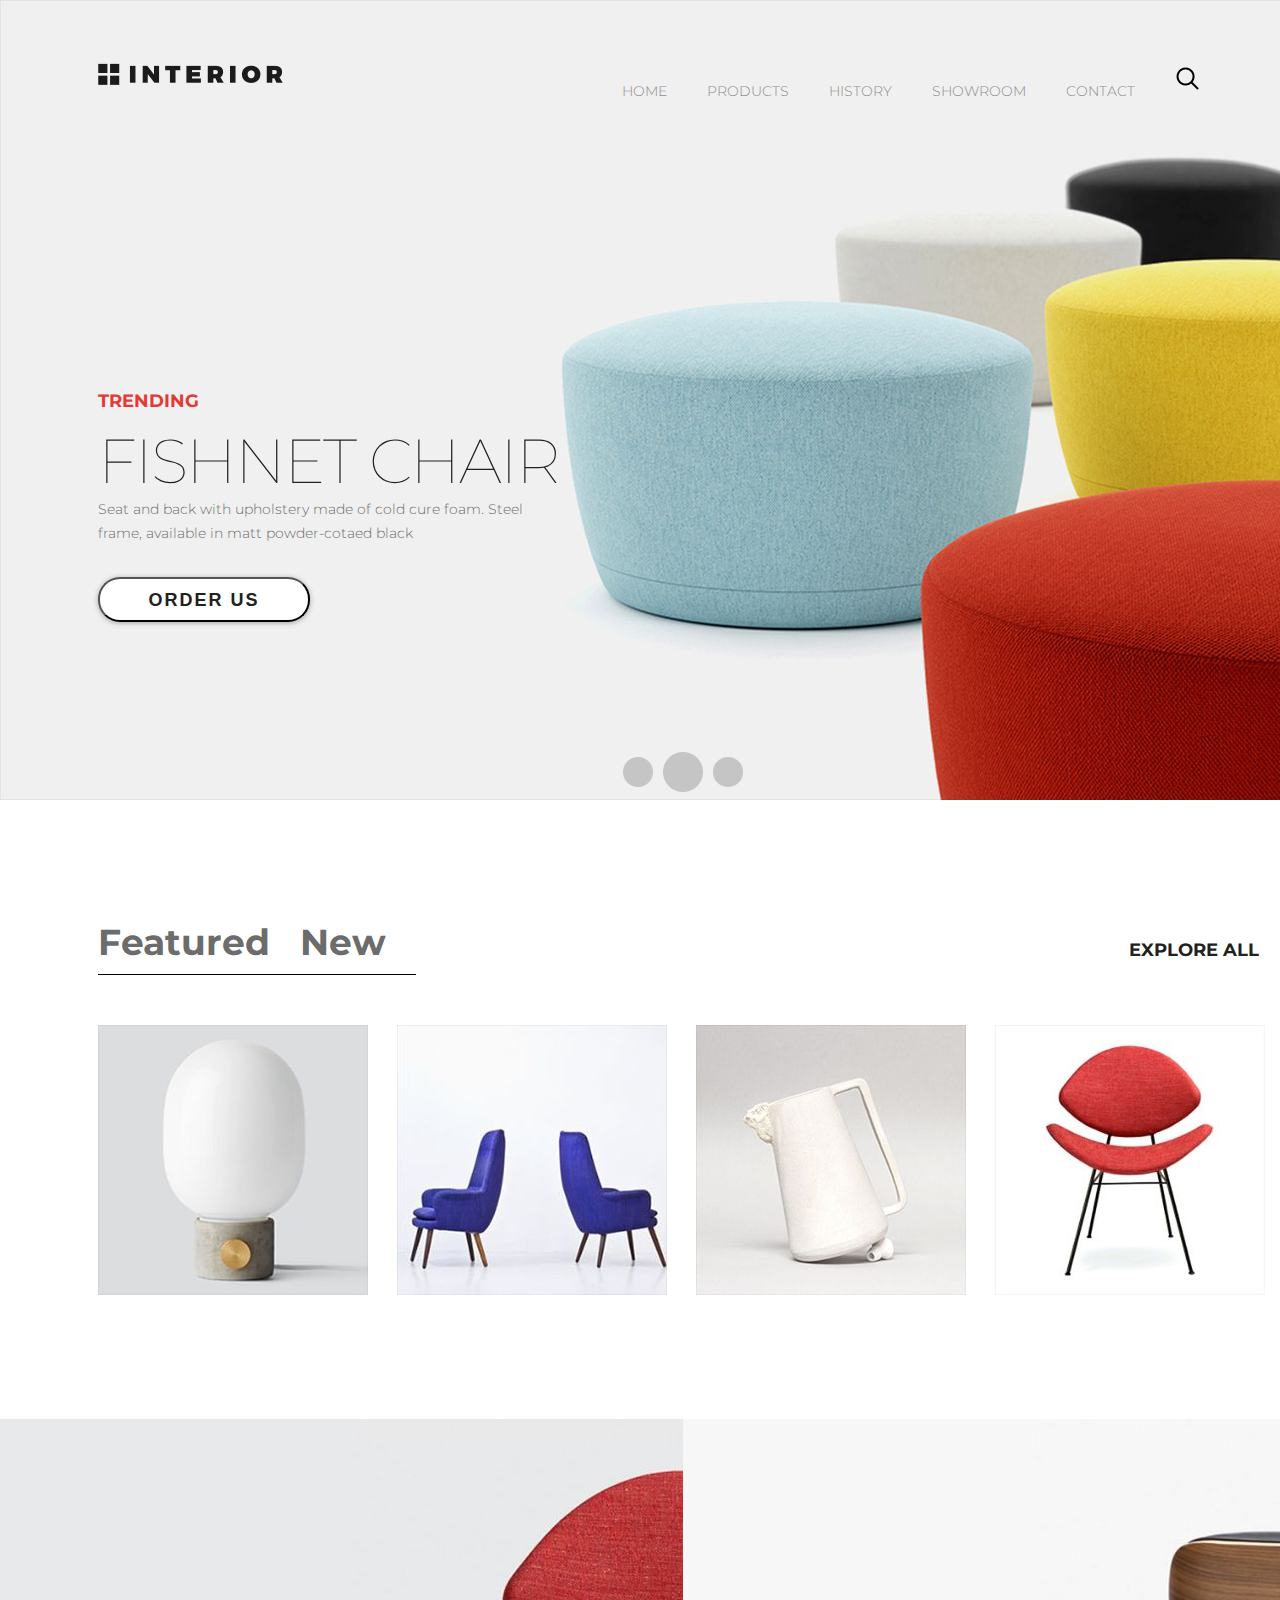
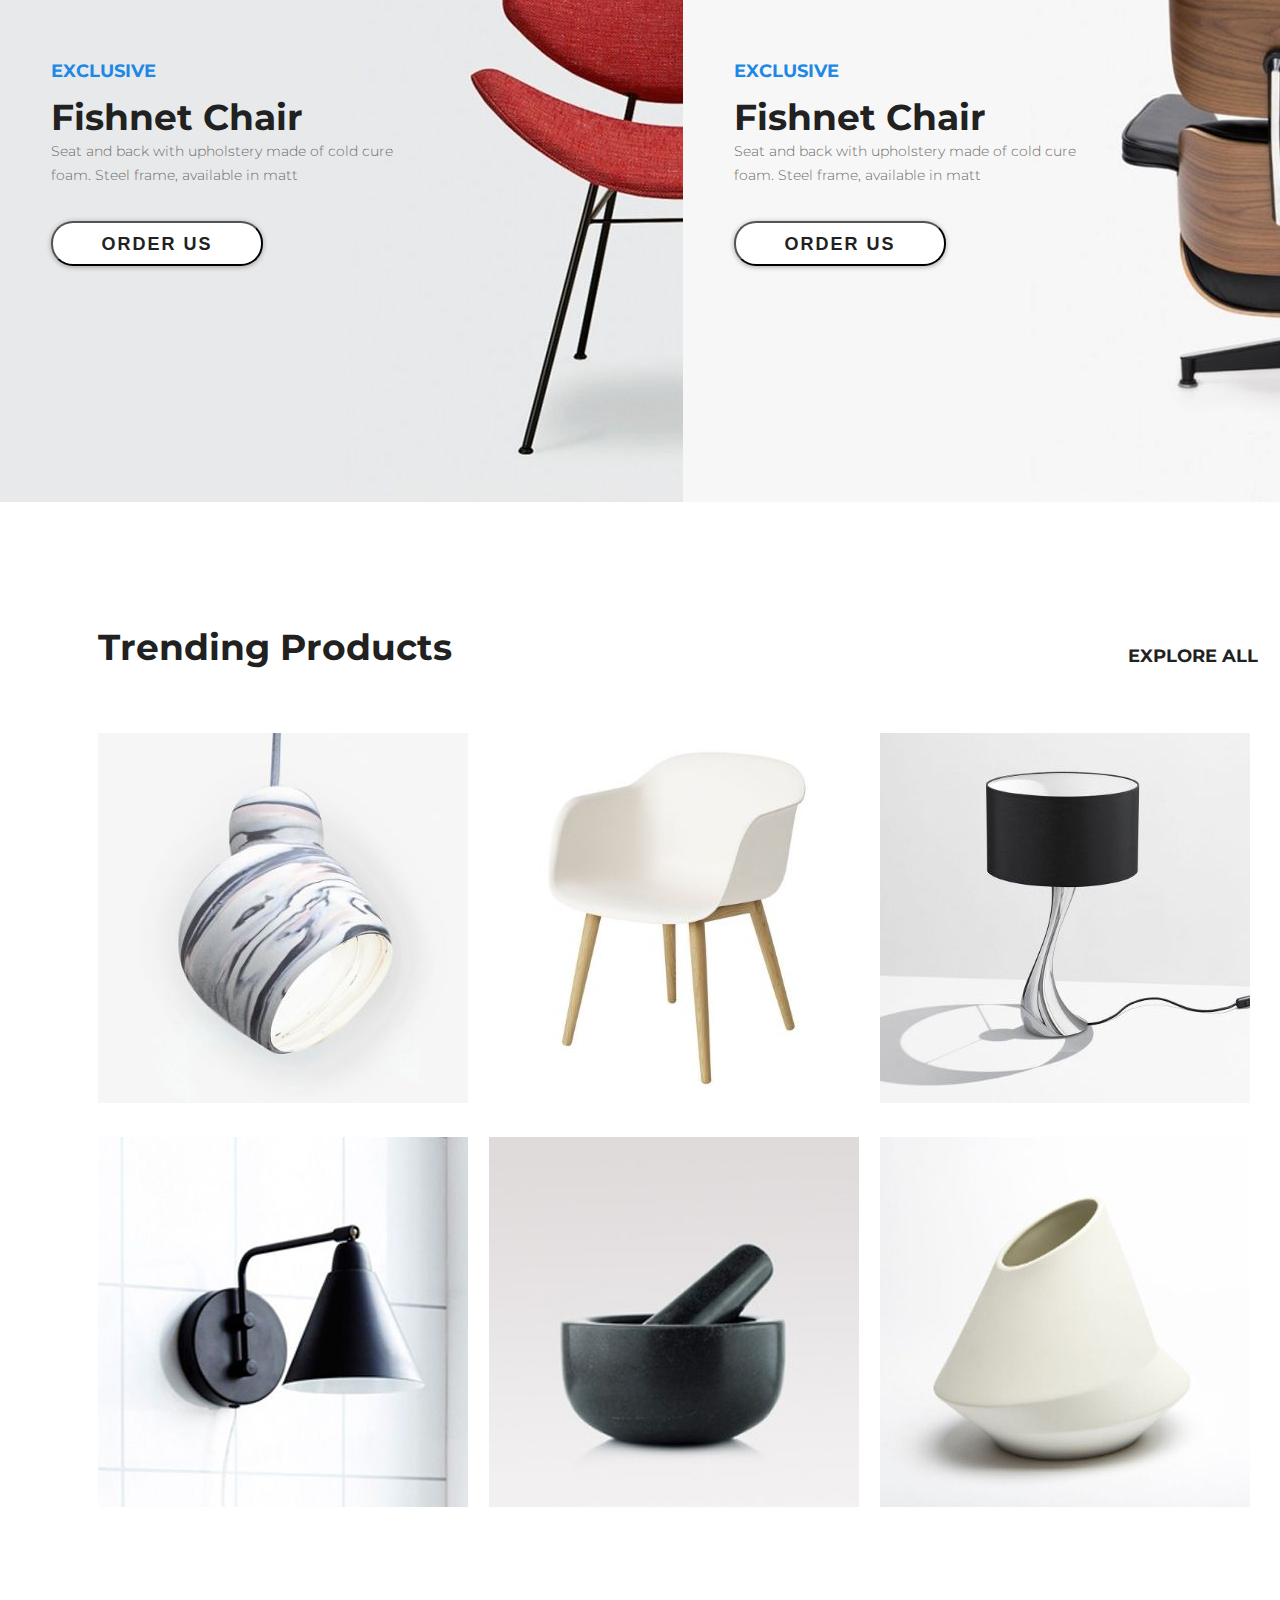
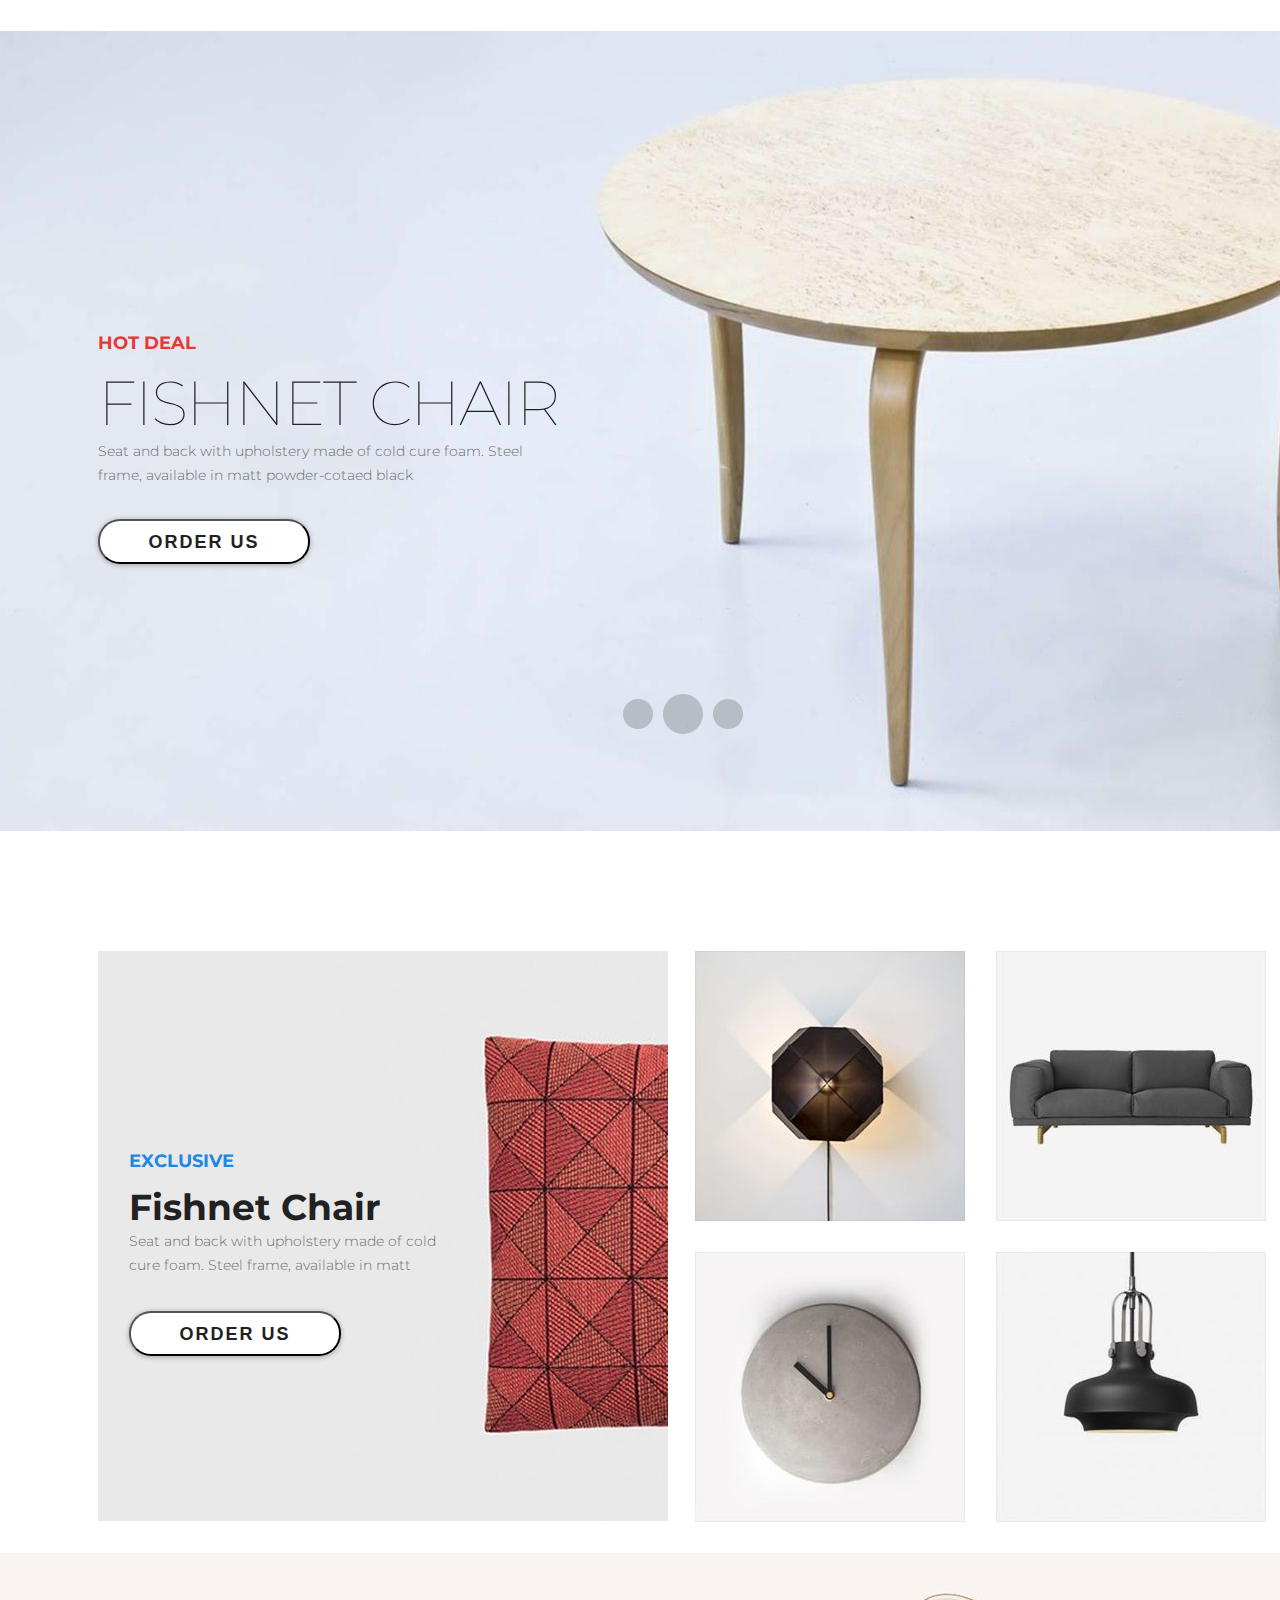
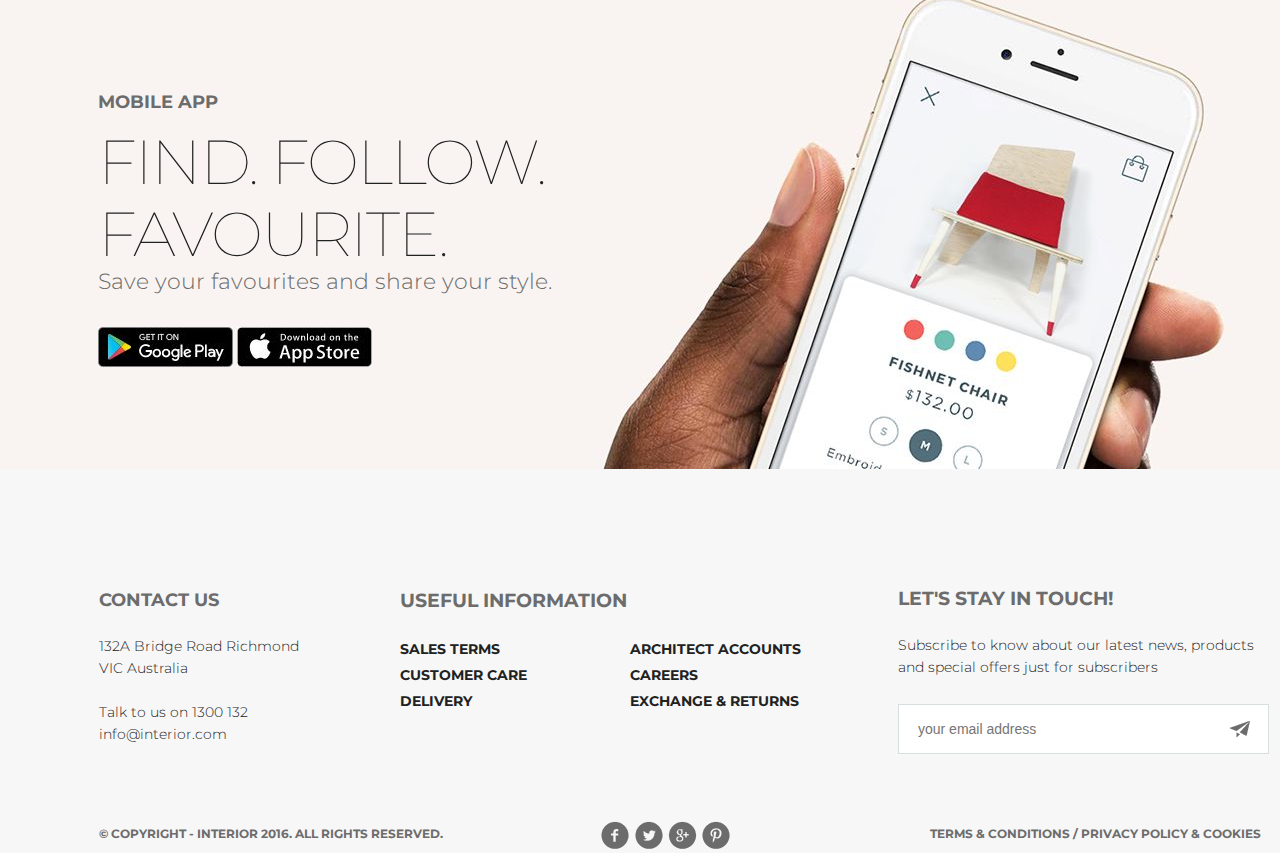
==== index.html @ d6e6364d "Final work for the educational course" ====
<!DOCTYPE html>
<html lang="en">

<head>
    <meta charset="UTF-8">
    <title>Document</title>
    <link rel="stylesheet" href="style.css">
</head>

<body>
    <div class="container">
        <div class="slider">
            <a href="index.html"><img src="img/logo.png" alt="logo"></a>
            <img src="img/search.png" alt="search">
            <nav>
                <li><a href="index.html">home</a></li>
                <li><a href="details.html">products</a></li>
                <li><a href="#">history</a></li>
                <li><a href="#">showroom</a></li>
                <li><a href="#">contact</a></li>
            </nav>
            <div class="text">
                <h3>TRENDING</h3>
                <h1>fishnet chair</h1>
                <p>Seat and back with upholstery made of cold cure foam. Steel frame, available in matt powder-cotaed black</p>
                <button><a href="#">ORDER US</a></button>
            </div>
            <img src="img/navi.png" alt="navi">
        </div>

        <div class="featured">
            <ul class="tabs">
                <li><a href="#">Featured</a></li>
                <li><a href="#">New</a></li>
            </ul>
            <a class="explore" href="#">EXPLORE ALL&nbsp&nbsp</a>
        </div>

        <div class="images">
            <div class="image">
                <img src="img/product-1.jpg" alt="lamp">
                <div class="hover">
                    <img src="img/arrow%20(2).png" alt="arrow">
                    <h3>Fishnet Chair</h3>
                    <p>Seat and back with upholstery made of cold cure foam</p>
                </div>
            </div>

            <div class="image">
                <img src="img/product-2.jpg" alt="blue chairs">
                <div class="hover">
                    <img src="img/arrow%20(2).png" alt="arrow">
                    <h3>Fishnet Chair</h3>
                    <p>Seat and back with upholstery made of cold cure foam</p>
                </div>
            </div>

            <div class="image">
                <img src="img/product-3.jpg" alt="tea pot">
                <div class="hover">
                    <img src="img/arrow%20(2).png" alt="arrow">
                    <h3>Fishnet Chair</h3>
                    <p>Seat and back with upholstery made of cold cure foam</p>
                </div>
            </div>

            <div class="image">
                <img src="img/product-4.jpg" alt="red chair">
                <div class="hover">
                    <img src="img/arrow%20(2).png" alt="arrow">
                    <h3>Fishnet Chair</h3>
                    <p>Seat and back with upholstery made of cold cure foam</p>
                </div>
            </div>
        </div>

        <div class="order">
            <div class="chair">
                <img src="img/promo-img1.jpg" alt="red chair">
                <div class="hover">
                    <h4>EXCLUSIVE</h4>
                    <h2>Fishnet Chair</h2>
                    <p>Seat and back with upholstery made of cold cure foam. Steel frame, available in matt</p>
                    <button><a href="#">ORDER US</a></button>
                </div>
            </div>
            <div class="chair">
                <img src="img/promo-img.jpg" alt="wooden chair">
                <div class="hover">
                    <h4>EXCLUSIVE</h4>
                    <h2>Fishnet Chair</h2>
                    <p>Seat and back with upholstery made of cold cure foam. Steel frame, available in matt</p>
                    <button><a href="#">ORDER US</a></button>
                </div>
            </div>
        </div>

        <div class="trends">
            <h2>Trending Products</h2>
            <a class="explore" href="#">EXPLORE ALL&nbsp&nbsp</a>
            <div class="gallery">
                <img src="img/product-11.jpg" alt="zebra lamp">
                <img src="img/product-21.jpg" alt="white chair">
                <img src="img/product-31.jpg" alt="black lamp">
                <img src="img/product-41.jpg" alt="stuck lamp">
                <img src="img/product-5.jpg" alt="black plate">
                <img src="img/product-6.jpg" alt="white something">
            </div>
        </div>

        <div class="hot">
            <div class="text">
                <h3>HOT DEAL</h3>
                <h1>fishnet chair</h1>
                <p>Seat and back with upholstery made of cold cure foam. Steel frame, available in matt powder-cotaed black</p>
                <button><a href="#">ORDER US</a></button>
            </div>
            <img src="img/navi.png" alt="navi">
        </div>


        <div class="exclusive">
            <div class="big-image">
                <img src="img/product-1-lg.jpg" alt="pillow">
                <div class="hover">
                    <h4>EXCLUSIVE</h4>
                    <h2>Fishnet Chair</h2>
                    <p>Seat and back with upholstery made of cold cure foam. Steel frame, available in matt</p>
                    <button><a href="#">ORDER US</a></button>
                </div>
            </div>

        
            <div class="image">
               <img src="img/product-2-sm.jpg" alt="brown lamp">
                <img src="img/product-3-sm.jpg" alt="sofa">
                <img src="img/product-4-sm.jpg" alt="clock">
                <img src="img/product-5-sm.jpg" alt="black torch">
            </div>
        </div>


            <div class="app">
                <div class="text">
                    <h3>MOBILE APP</h3>
                    <h1>FIND. FOLLOW. FAVOURITE.</h1>
                    <h2>Save your favourites and share your style.</h2>
                    <a href="#"><img src="img/google-play.jpg"></a>
                    <a href="#"><img src="img/app-store.jpg"></a>
                </div>
            </div>

            <footer>
                <div class="contact">
                    <h3>CONTACT US</h3>
                    <p>132A Bridge Road Richmond VIC Australia<br><br>Talk to us on 1300 132 info@interior.com</p>
                </div>

                <div class="info">
                    <h3>USEFUL INFORMATION</h3>
                    <ul class="column1">
                        <li>SALES TERMS</li>
                        <li>CUSTOMER CARE</li>
                        <li>DELIVERY</li>
                    </ul>

                    <ul class="column2">
                        <li>ARCHITECT ACCOUNTS</li>
                        <li>CAREERS</li>
                        <li>EXCHANGE & RETURNS</li>
                    </ul>
                </div>

                <div class="in-touch">
                    <h3>LET'S STAY IN TOUCH!</h3>
                    <p>Subscribe to know about our latest news, products and special offers just for subscribers</p>
                    <input type="email" placeholder="your email address">
                </div>

                <div class="bottom">
                    <h4>&copy; COPYRIGHT - INTERIOR 2016. ALL RIGHTS RESERVED.</h4>
                    <img src="img/social-links.png" alt="social buttons">
                    <h5>TERMS & CONDITIONS / PRIVACY POLICY & COOKIES</h5>
                </div>
            </footer>
    </div>
</body>

</html>
---- style.css ----
@import url('https://fonts.googleapis.com/css?family=Montserrat:100,300,700');

* {
    margin: 0;
    padding: 0;
}

body {
    font-family: 'Montserrat', sans-serif;
}

.container {
    width: 1366px;
    margin: 0 auto;
}

.slider {
    background-image: url(img/slider-img.jpg);
    min-height: 800px;
}

img[alt="logo"] {
    margin-top: 63px;
    padding-left: 98px;
}

nav {
    float: right;
    margin-top: 67px;
    margin-right: 21px;
}

nav li {
    float: left;
    list-style: none;
    text-transform: uppercase;
}

nav li a {
    color: #8c8c8c;
    font-size: 14px;
    font-weight: 300;
    line-height: 48px;
    text-decoration: none;
    padding: 0 20px;
    display: block;
}

nav li a:hover {
    color: #212121;
    font-weight: 700;
    border-bottom: 1px solid black;
}

img[alt="search"] {
    float: right;
    margin-top: 67px;
    margin-right: 167px;
}

.text {
    margin-top: 288px;
    margin-left: 98px;
    width: 462px;
}

.text h3 {
    color: #43a047;
    font-size: 18px;
    font-weight: 700;
    line-height: 48px;
}

.text h1 {
    color: #212121;
    font-size: 62px;
    font-weight: 100;
    line-height: 72px;
    text-transform: uppercase;
    letter-spacing: -2px;
}

.text p {
    color: #6c6c6c;
    font-size: 14px;
    font-weight: 300;
    line-height: 24px;
    margin-bottom: 32px;
}

.text button, .exclusive button, .order button {
    background-color: #ffffff;
    box-shadow: 0px 1px 4.85px 0.15px rgba(33, 33, 33, 0.35);
    width: 212px;
    height: 45px;
    border-radius: 22px;
}

.text button a, .exclusive button a, .order button a {
    color: #212121;
    font-size: 18px;
    font-weight: 700;
    line-height: 24px;
    text-align: center;
    text-decoration: none;
    letter-spacing: 2px;
}

.text button:hover, .exclusive button:hover, .order button:hover {
    background: #ffffff url(img/arrow.png) no-repeat 173px 15px;
}

img[alt="navi"] {
    margin-top: 130px;
    margin-left: 623px;
}

.featured {
    width: 1171px;
    margin: 0 auto;
    display: block;
}

.tabs li {
    list-style: none;
    float: left;
    display: block;
}

.tabs li a {
    display: block;
    padding-right: 30px;
    padding-bottom: 10px;
    text-decoration: none;
    border-bottom: 1px solid black;
    color: #6c6c6c;
    font-size: 36px;
    font-weight: 700;
    margin-top: 120px;
}

.tabs li a:active {
    color: #212121;
    border-bottom: 3px solid black;
}

.explore {
    float: right;
    margin-top: 138px;
    color: #212121;
    font-size: 18px;
    font-weight: 700;
    line-height: 24px;
    text-decoration: none;
    margin-left: 3px;
    background: #fff;
    display: block;
}

.explore:hover {
    background: url(img/arrow.png) no-repeat 131px;
}

.images {
    width: 1170px;
    margin-top: 50px;
    float: left;
    margin-left: 98px;
    display: block;
}

.images .image {
    display: inline-block;
    width: 270px;
    margin-right: 25px;
    position: relative;
}

.images .image:last-child {
    margin-right: 0;
}

.images .hover {
    width: 252px;
    height: 268px;
    position: absolute;
    top: 0px;
    padding-left: 15px;
    border: 1px solid #9c9c9c;
    background-color: #ffffff;
    opacity: 0.9;
    display: none;
}

.images .image .hover img {
    margin-left: 101px;
}

.images .image .hover h3 {
    margin-top: 19px;
    margin-left: 50px;
}

.images .image .hover p {
    margin-top: 23px;
}

.images .image:hover .hover {
    display: block;
}

.hover img[alt="arrow"] {
    border-radius: 50%;
    background-color: #ffffff;
    box-shadow: 0px 2px 4.85px 0.15px rgba(33, 33, 33, 0.35);
    padding: 14px 18px;
    margin-top: 62px;
}

.order {
    margin-top: 120px;
    width: 1366px;
    float: right;
    display: block;
}

.order .chair {
    display: inline-block;
    float: left;
    position: relative;
}

.order .chair .hover {
    position: absolute;
    width: 374px;
    top: 228px;
    left: 51px;
}

.order .chair .hover h4 {
    color: #1e88e5;
    font-size: 18px;
    font-weight: 700;
    line-height: 48px;
}

.order .chair .hover h2 {
    color: #212121;
    font-size: 36px;
    font-weight: 700;
}

.order .chair .hover p {
    color: #6c6c6c;
    font-size: 13.99px;
    font-weight: 300;
    line-height: 24px;
    margin-bottom: 34px;
}

.trends {
    width: 1170px;
    margin-left: 98px;
    display: block;
}

.trends h2 {
    float: left;
    margin-top: 119px;
    color: #212121;
    font-size: 36px;
    font-weight: 700;
    margin-bottom: 64px;
}

.trends .gallery {
    float: left;
    min-width: 1200px;
}

.trends .gallery img {
    margin-right: 17px;
    margin-bottom: 30px;
}

.hot {
    background-image: url(img/slider-table.jpg);
    width: 1366px;
    height: 800px;
    float: left;
    margin-top: 90px;
    display: block;
}

.text h3 {
    color: #e53935;
}

.exclusive {
    min-width: 1170px;
    float: left;
    margin-top: 120px;
    margin-left: 98px;
}

.exclusive .big-image {
    float: left;
    position: relative;
}

.exclusive .big-image .hover {
    position: absolute;
    top: 186px;
    left: 31px;
    width: 332px;
}

.exclusive .big-image .hover h4 {
    color: #1e88e5;
    font-size: 18px;
    font-weight: 700;
    line-height: 48px;
}

.exclusive .big-image .hover h2 {
    color: #212121;
    font-size: 36px;
    font-weight: 700;
}

.exclusive .big-image .hover p {
    color: #6c6c6c;
    font-size: 13.99px;
    font-weight: 300;
    line-height: 24px;
    text-align: left;
    transform: scaleY(1.0022);
    margin-bottom: 34px;
}

.exclusive .image {
    display: block;
}

.exclusive .image img {
    margin-left: 27px;
    margin-bottom: 27px;
}

.app {
    background-image: url(img/back-img.jpg);
    height: 516px;
    width: 1366px;
    float: left;
    margin-top: 120px;
    display: block;
    margin: 0 auto;
}

.app .text {
    margin-top: 0;
}

.app .text h3 {
    margin-top: 125px;
    color: #6c6c6c;
}

.app .text h2 {
    color: #6c6c6c;
    font-size: 22px;
    font-weight: 300;
    line-height: 24px;
}

.app .text img {
    margin-top: 33px;
}

footer {
    min-height: 384px;
    min-width: 1366px;
    float: left;
    background-color: #f7f7f7;
}

footer .contact {
    margin-top: 120px;
    margin-left: 99px;
    float: left;
    margin-right: 80px;
}

footer .contact h3 {
    color: #6c6c6c;
    font-size: 18px;
}

footer .contact p {
    color: #212121;
    font-size: 14px;
    font-weight: 300;
    line-height: 22px;
    margin-top: 24px;
    width: 221px;
}

footer .info {
    margin-top: 120px;
    margin-left: 80px;
}

footer .info h3 {
    color: #6c6c6c;
}

footer .info ul {
    margin-top: 24px;
}

footer .info li {
    list-style: none;
    color: #212121;
    font-size: 14px;
    font-weight: 700;
    line-height: 26px;
}

footer .info .column1 {
    float: left;
    margin-right: 103px;
    float: left;
}

footer .info .column2 {
    float: left;
}

footer .in-touch {
    width: 370px;
    float: right;
    margin-right: 98px;
    margin-top: -25px
}

footer .in-touch h3 {
    color: #6c6c6c;
}

footer .in-touch p {
    color: #212121;
    font-size: 14px;
    font-weight: 300;
    line-height: 22px;
    margin-top: 24px;
    width: 363px;
}

footer .in-touch input {
    width: 350px;
    height: 48px;
    color: #6c6c6c;
    font-size: 14px;
    font-weight: 300;
    line-height: 22px;
    padding-left: 19px;
    margin-top: 26px;
    background: #fff url(img/plane.png) no-repeat 330px;
    border: 1px solid #d9dee1;
}

footer .bottom {
    float: left;
    margin-top: 67px;
}

footer .bottom h4 {
    float: left;
    color: #6c6c6c;
    font-size: 12px;
    font-weight: 700;
    line-height: 26px;
    margin-left: 99px;
    margin-right: 158px;
}

footer .bottom h5 {
    float: right;
    color: #6c6c6c;
    font-size: 12px;
    font-weight: 700;
    line-height: 26px;
    margin-left: 200px;
}

.submenu {
    min-height: 70px;
    background-color: #f4f4f4;
    margin-top: 30px;
}

.submenu ul {
    margin-left: 33%;
    margin-right: 33%;
    min-width: 650px;
}

.submenu ul li {
    display: inline-block;
    margin-left: 30px;
    margin-top: 28px;
    color: #6c6c6c;
    font-size: 18px;
    font-weight: 700;
}

.submenu ul li:hover {
    color: #212121;
}

main img[alt="red chair"] {
    float: left;
    margin-top: 72px;
    margin-left: 98px;
}

.chair_images {
    float: left;
    width: 570px;
}

.img_slider {
    margin-left: 248px;
}

.img_slider img:hover {
    opacity: 0.5;
}

.description {
    width: 520px;
    float: right;
    margin-right: 132px;
    margin-top: 119px;

}

.description h3 {
    color: #212121;
    font-size: 36px;
    font-weight: 700;
    text-align: center;
}

.description h4 {
    color: #e53935;
    font-size: 18px;
    font-weight: 700;
    line-height: 48px;
    text-align: center;
}

.description h2 {
    color: #212121;
    font-size: 72px;
    font-weight: 300;
    line-height: 88px;
    text-align: center;
}

.description h2 .dollar {
    font-size: 36px;
}

.description button {
    background: #f44336;
    box-shadow: 0px 2px 4.85px 0.15px rgba(33, 33, 33, 0.35);
    width: 510px;
    height: 71px;
    border-radius: 40px;
    margin-bottom: 50px;
}

.description button a {
    color: white;
    font-size: 18px;
    font-weight: 700;
    line-height: 24px;
    text-decoration: none;
    letter-spacing: 2px;
}

.description button:hover {
    background: #f44336 url(img/arrow_White.png) no-repeat 320px;
}

.description p {
    line-height: 24px;
}

.related {
    float: left;
    margin-left: 100px;
    margin-bottom: 120px;
}

.related h2 {
    float: left;
    margin-top: 245px;
    color: #212121;
    font-size: 36px;
    font-weight: 700;
}

.related .explore {
    float: right;
    color: #212121;
    font-size: 18px;
    font-weight: 700;
    line-height: 24px;
    margin-top: 245px;
    margin-right: 130px;
}

.related .gallery {
    float: left;
    margin-top: 71px;
}

.related .gallery img:hover {
    opacity: 0.5;
}
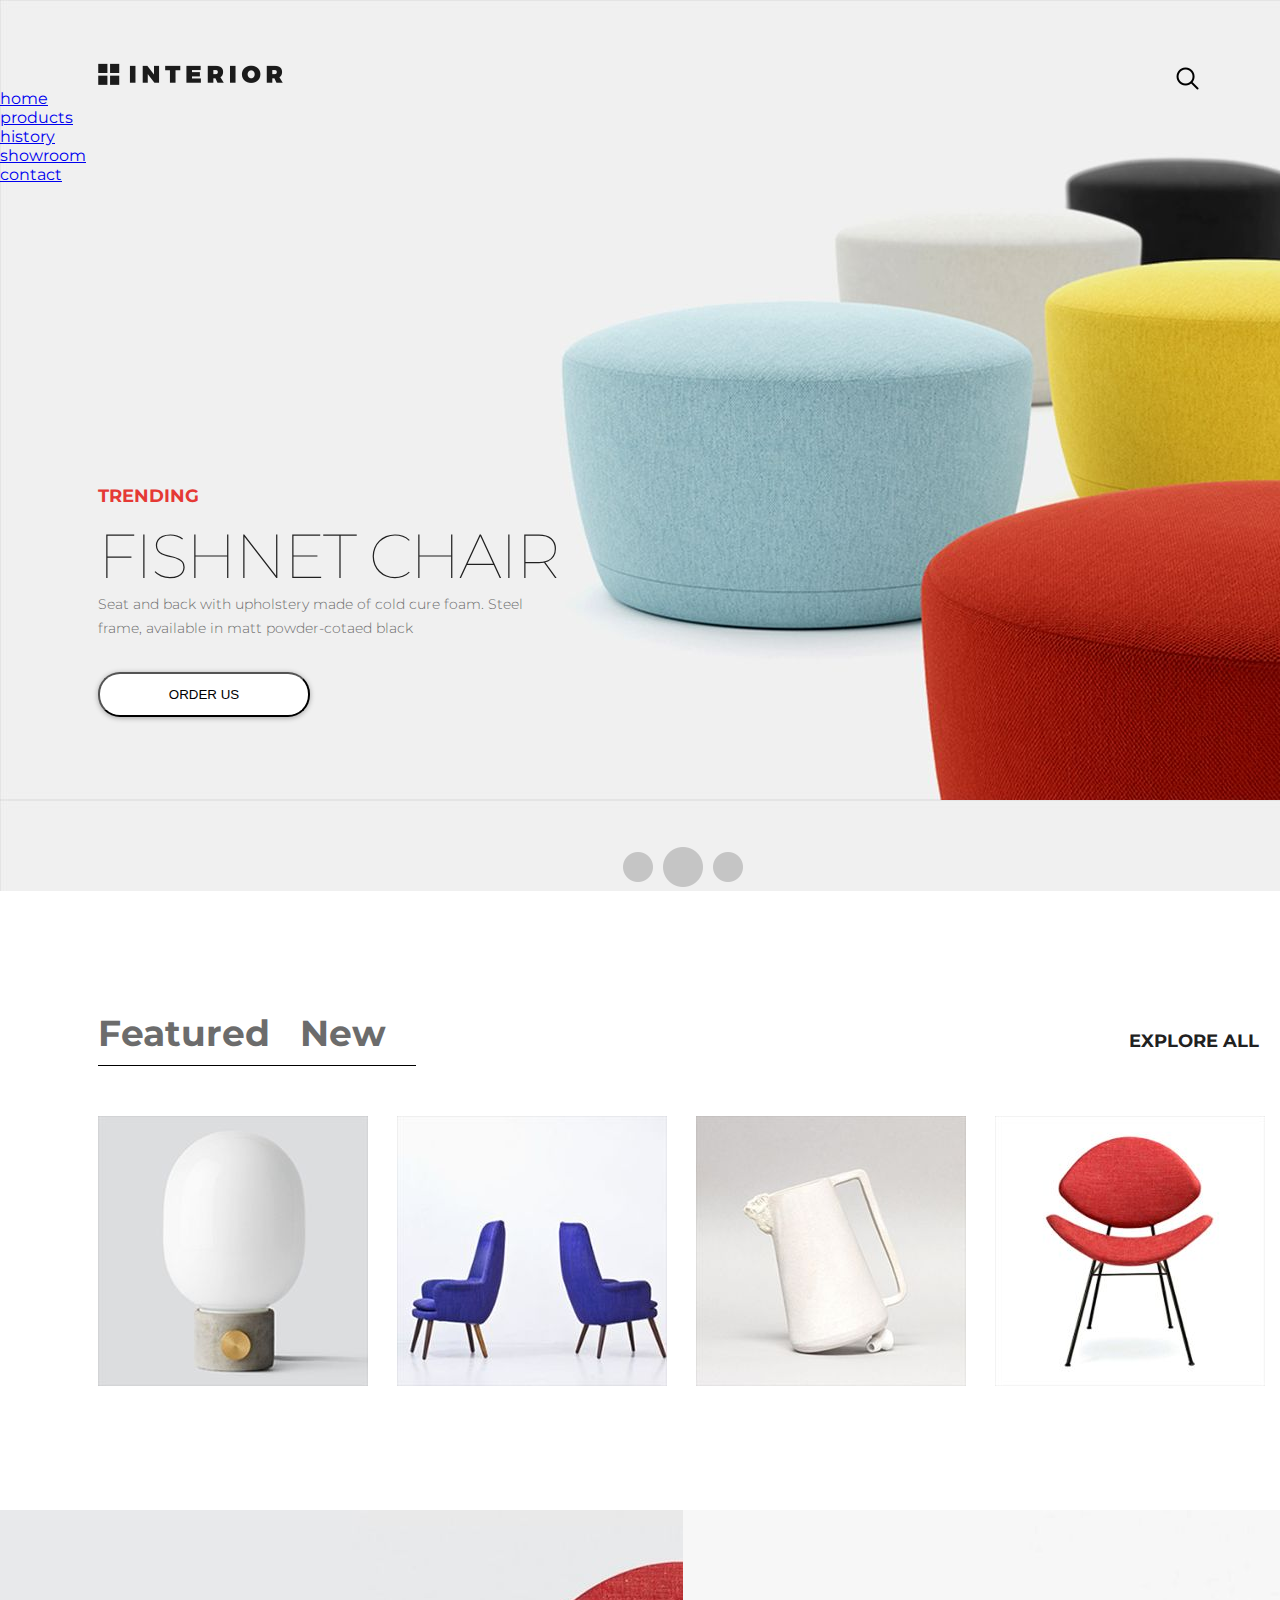
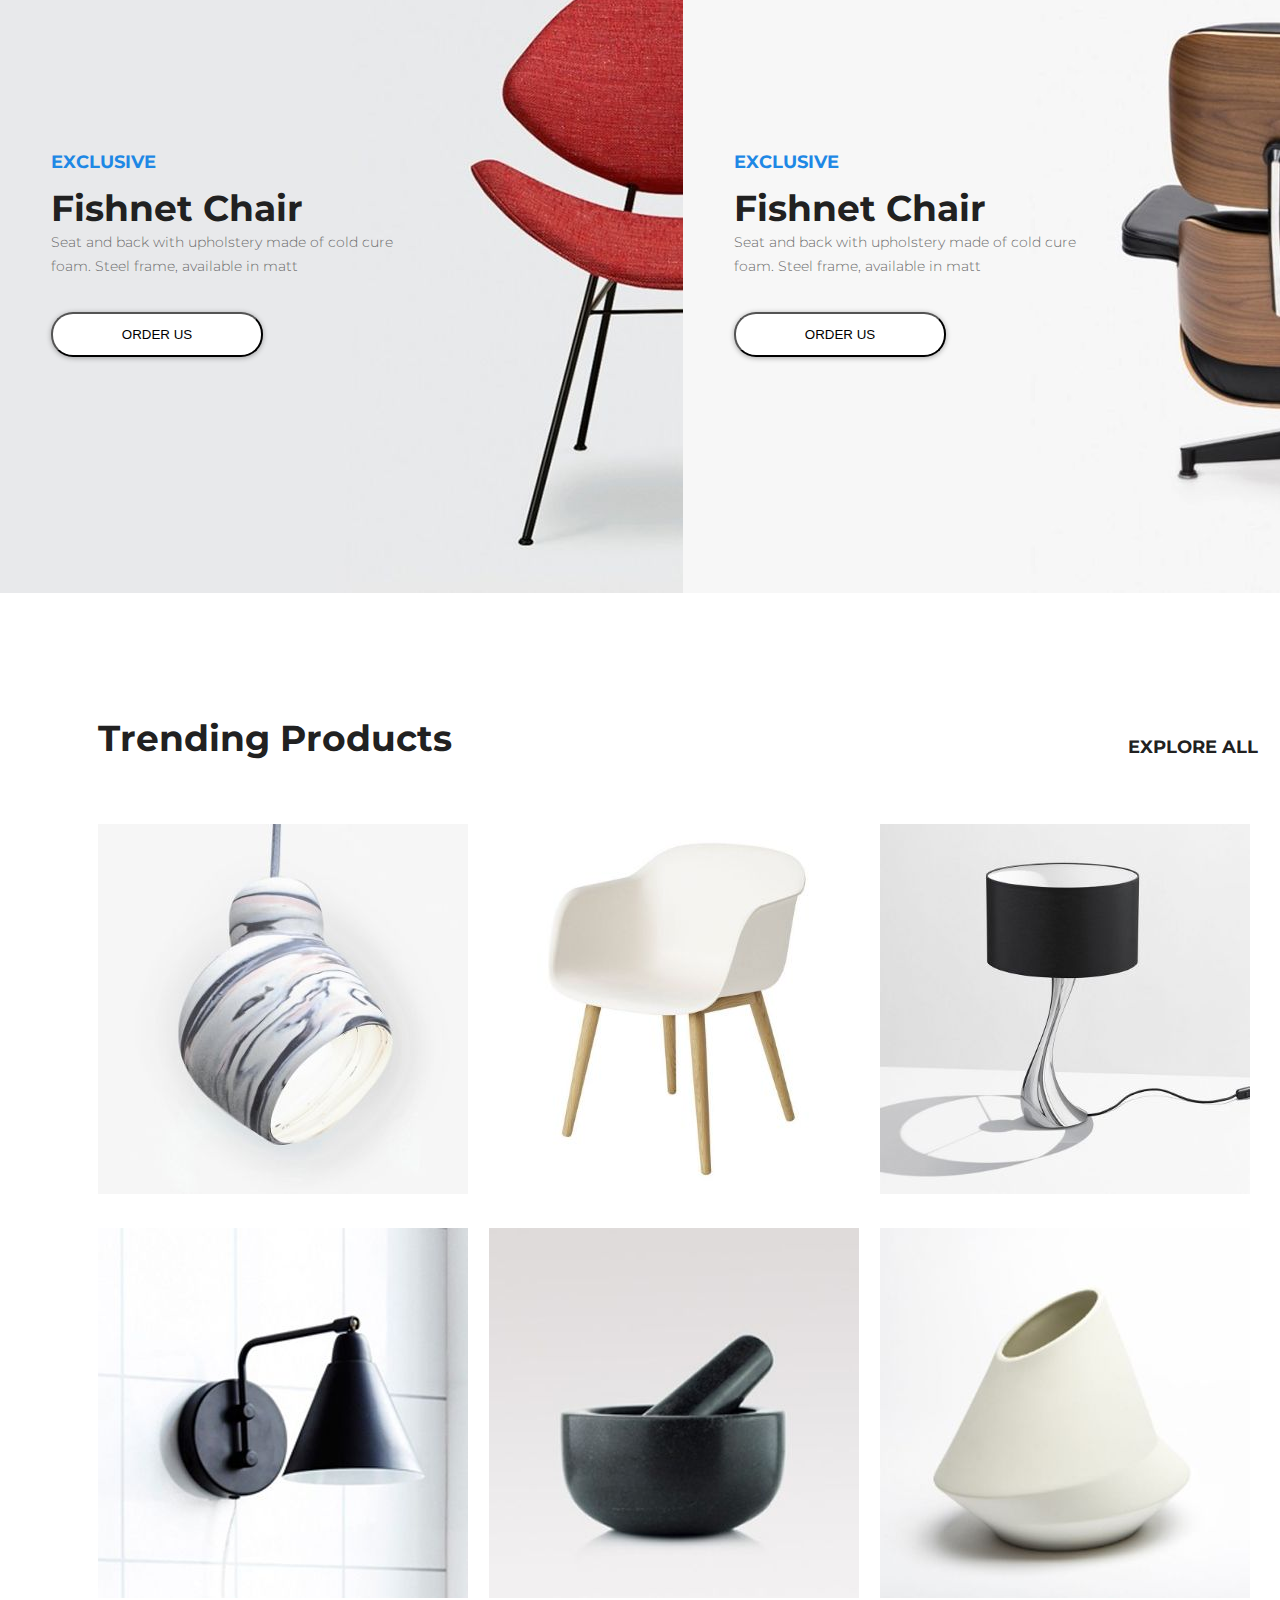
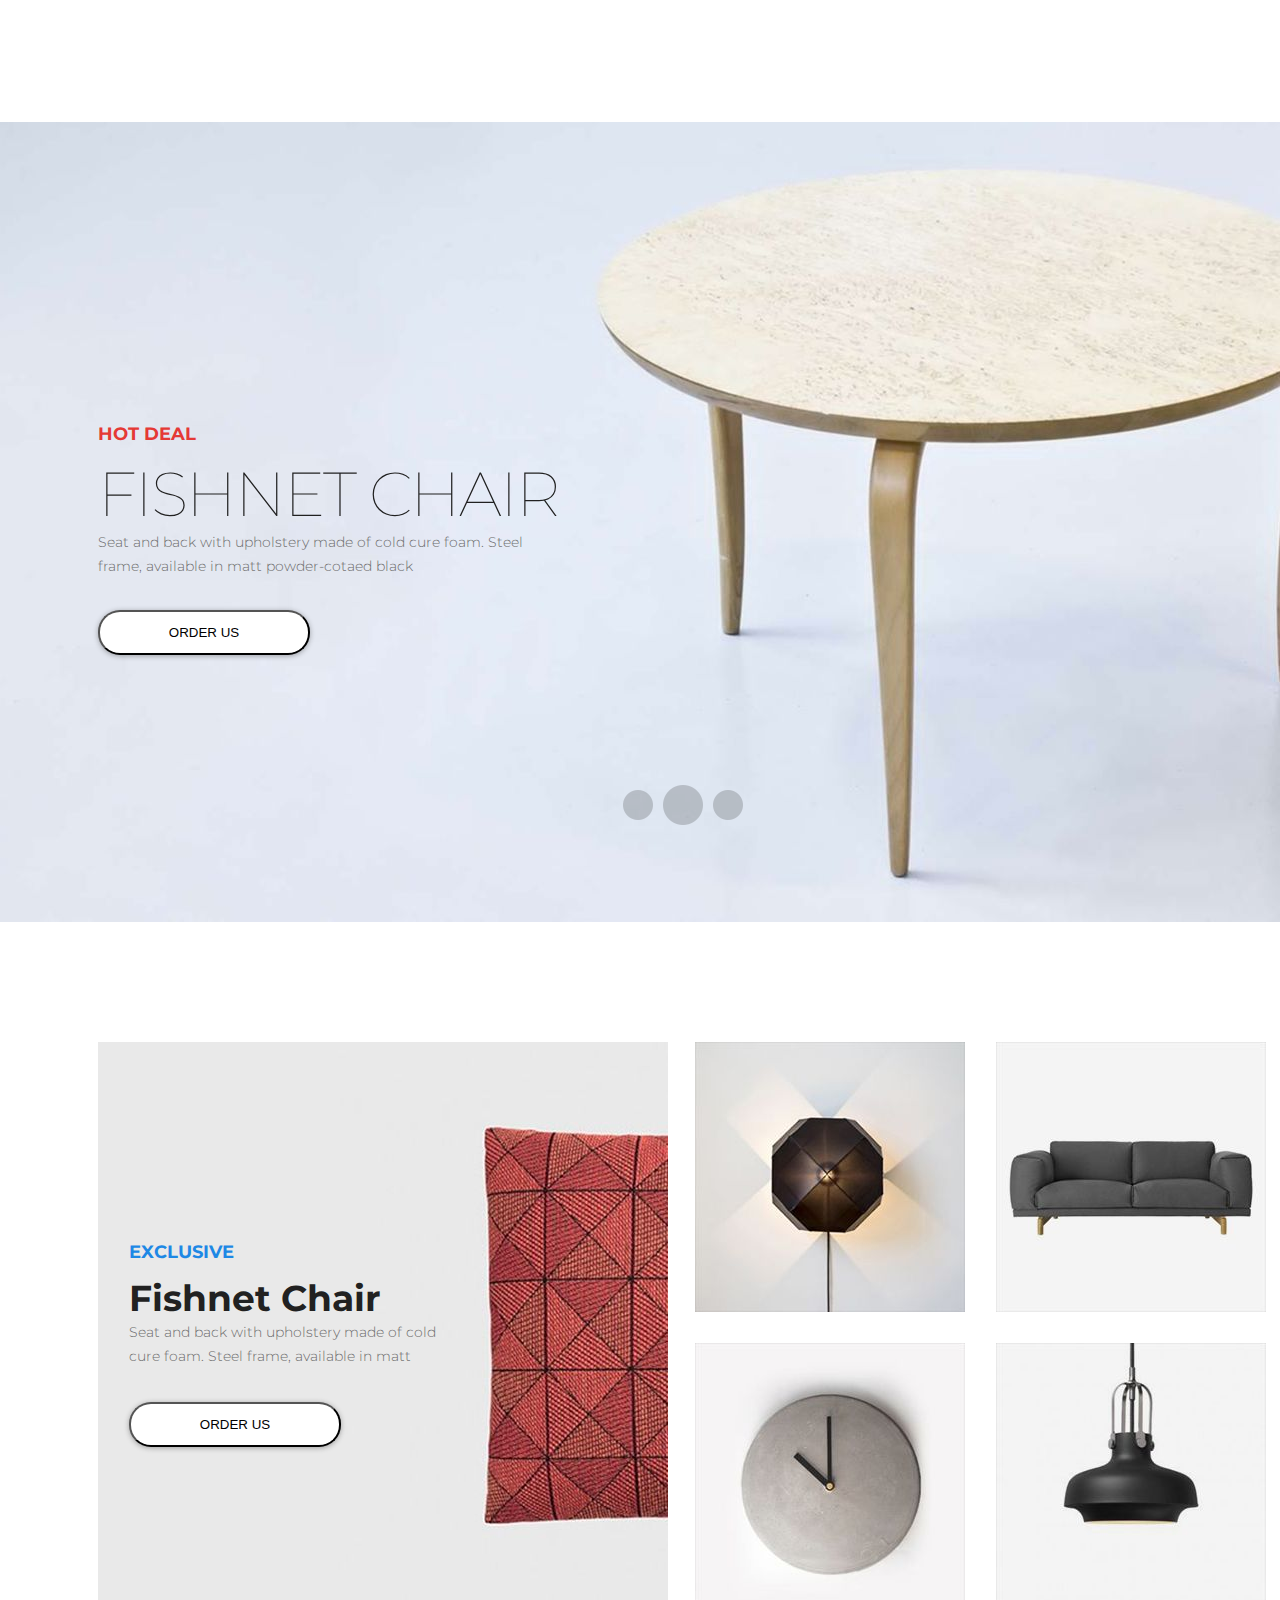
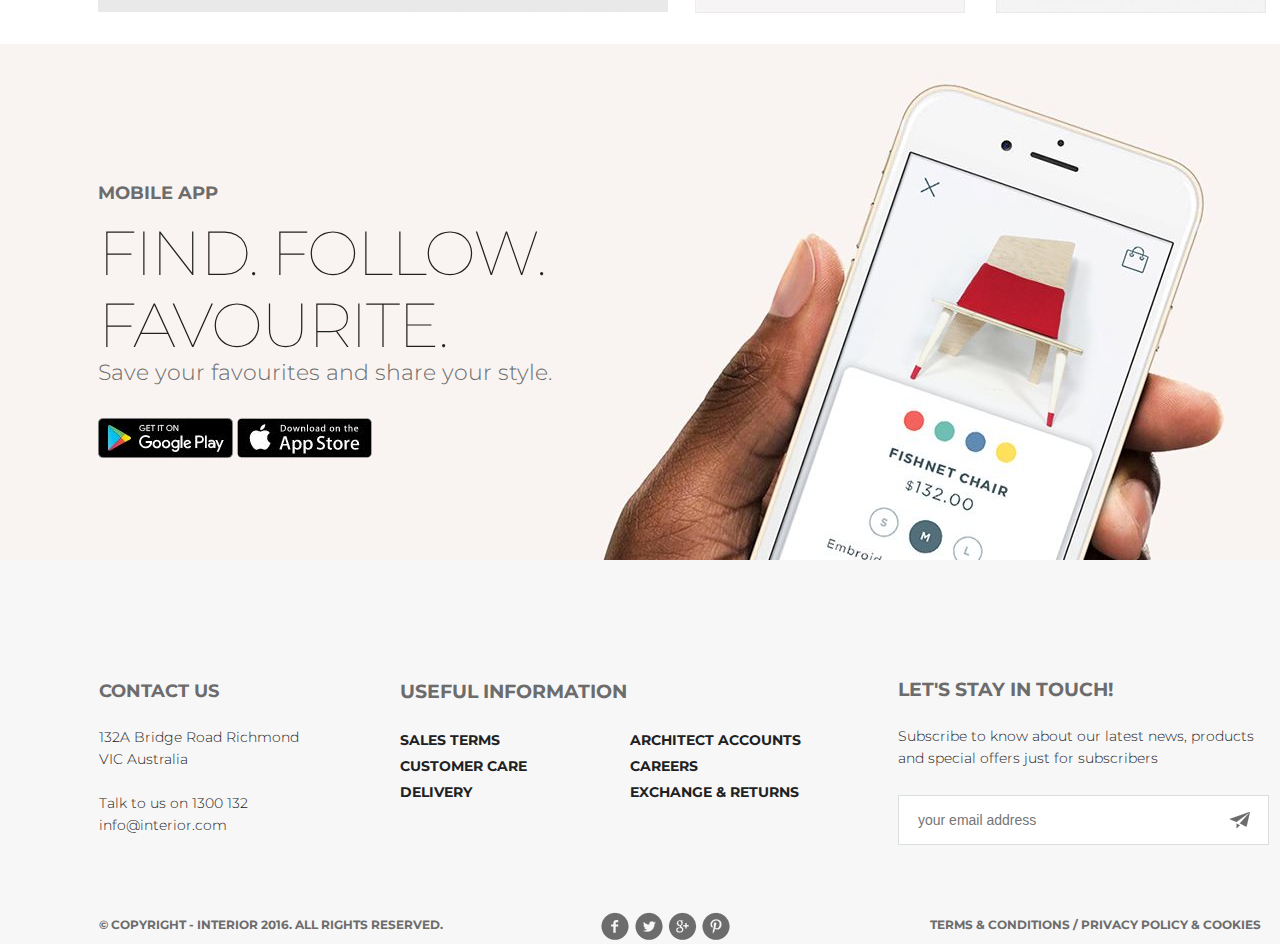
==== commit dfd0a3f2: "syntax error fixes" ====
--- a/index.html
+++ b/index.html
@@ -12,18 +12,18 @@
         <div class="slider">
             <a href="index.html"><img src="img/logo.png" alt="logo"></a>
             <img src="img/search.png" alt="search">
-            <nav>
+            <ul>
                 <li><a href="index.html">home</a></li>
                 <li><a href="details.html">products</a></li>
                 <li><a href="#">history</a></li>
                 <li><a href="#">showroom</a></li>
                 <li><a href="#">contact</a></li>
-            </nav>
+            </ul>
             <div class="text">
                 <h3>TRENDING</h3>
                 <h1>fishnet chair</h1>
                 <p>Seat and back with upholstery made of cold cure foam. Steel frame, available in matt powder-cotaed black</p>
-                <button><a href="#">ORDER US</a></button>
+                <a href="#"><button>ORDER US</button></a>
             </div>
             <img src="img/navi.png" alt="navi">
         </div>
@@ -33,7 +33,7 @@
                 <li><a href="#">Featured</a></li>
                 <li><a href="#">New</a></li>
             </ul>
-            <a class="explore" href="#">EXPLORE ALL&nbsp&nbsp</a>
+            <a class="explore" href="#">EXPLORE ALL&nbsp;&nbsp;</a>
         </div>
 
         <div class="images">
@@ -81,7 +81,7 @@
                     <h4>EXCLUSIVE</h4>
                     <h2>Fishnet Chair</h2>
                     <p>Seat and back with upholstery made of cold cure foam. Steel frame, available in matt</p>
-                    <button><a href="#">ORDER US</a></button>
+                    <a href="#"><button>ORDER US</button></a>
                 </div>
             </div>
             <div class="chair">
@@ -90,14 +90,14 @@
                     <h4>EXCLUSIVE</h4>
                     <h2>Fishnet Chair</h2>
                     <p>Seat and back with upholstery made of cold cure foam. Steel frame, available in matt</p>
-                    <button><a href="#">ORDER US</a></button>
+                    <a href="#"><button>ORDER US</button></a>
                 </div>
             </div>
         </div>
 
         <div class="trends">
             <h2>Trending Products</h2>
-            <a class="explore" href="#">EXPLORE ALL&nbsp&nbsp</a>
+            <a class="explore" href="#">EXPLORE ALL&nbsp;&nbsp;</a>
             <div class="gallery">
                 <img src="img/product-11.jpg" alt="zebra lamp">
                 <img src="img/product-21.jpg" alt="white chair">
@@ -113,7 +113,7 @@
                 <h3>HOT DEAL</h3>
                 <h1>fishnet chair</h1>
                 <p>Seat and back with upholstery made of cold cure foam. Steel frame, available in matt powder-cotaed black</p>
-                <button><a href="#">ORDER US</a></button>
+                <a href="#"><button>ORDER US</button></a>
             </div>
             <img src="img/navi.png" alt="navi">
         </div>
@@ -126,7 +126,7 @@
                     <h4>EXCLUSIVE</h4>
                     <h2>Fishnet Chair</h2>
                     <p>Seat and back with upholstery made of cold cure foam. Steel frame, available in matt</p>
-                    <button><a href="#">ORDER US</a></button>
+                    <a href="#"><button>ORDER US</button></a>
                 </div>
             </div>
 
@@ -145,8 +145,8 @@
                     <h3>MOBILE APP</h3>
                     <h1>FIND. FOLLOW. FAVOURITE.</h1>
                     <h2>Save your favourites and share your style.</h2>
-                    <a href="#"><img src="img/google-play.jpg"></a>
-                    <a href="#"><img src="img/app-store.jpg"></a>
+                    <a href="#"><img src="img/google-play.jpg" alt="google play icon"></a>
+                    <a href="#"><img src="img/app-store.jpg" alt="app store icon"></a>
                 </div>
             </div>
 
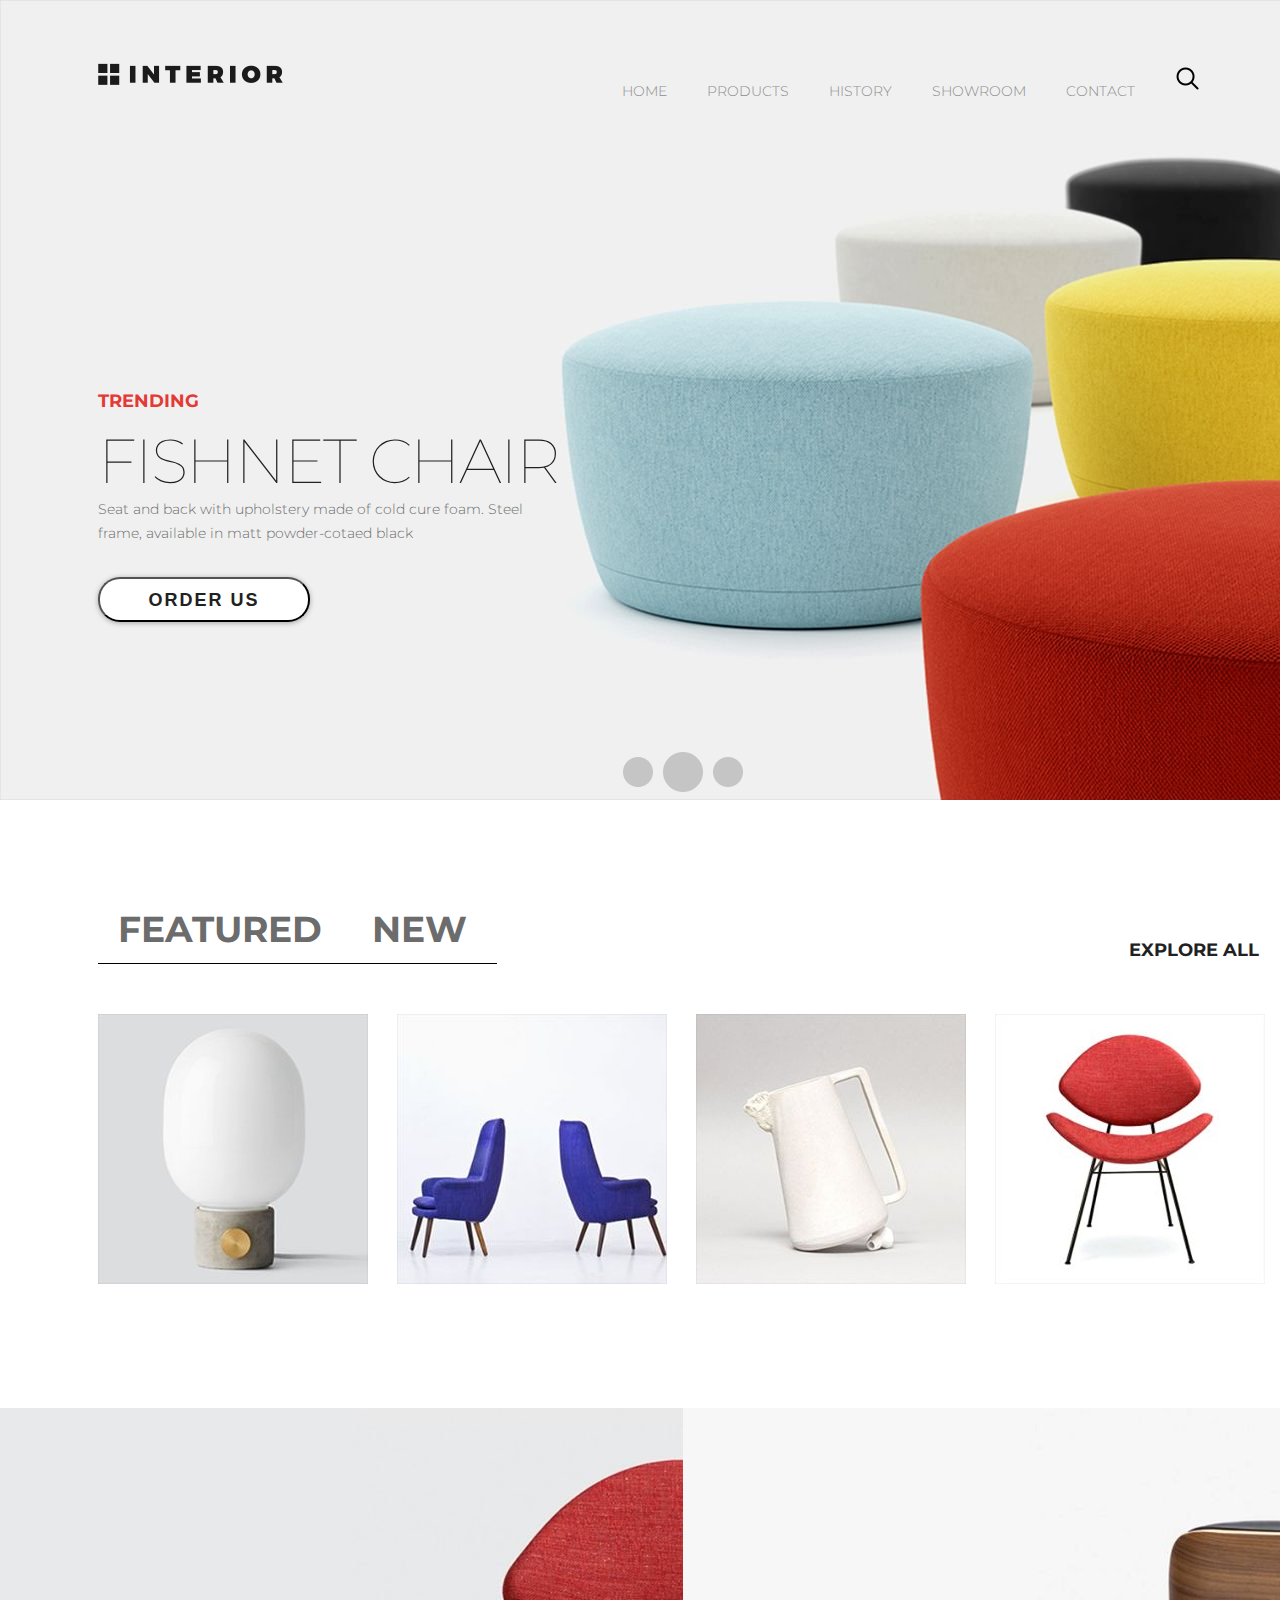
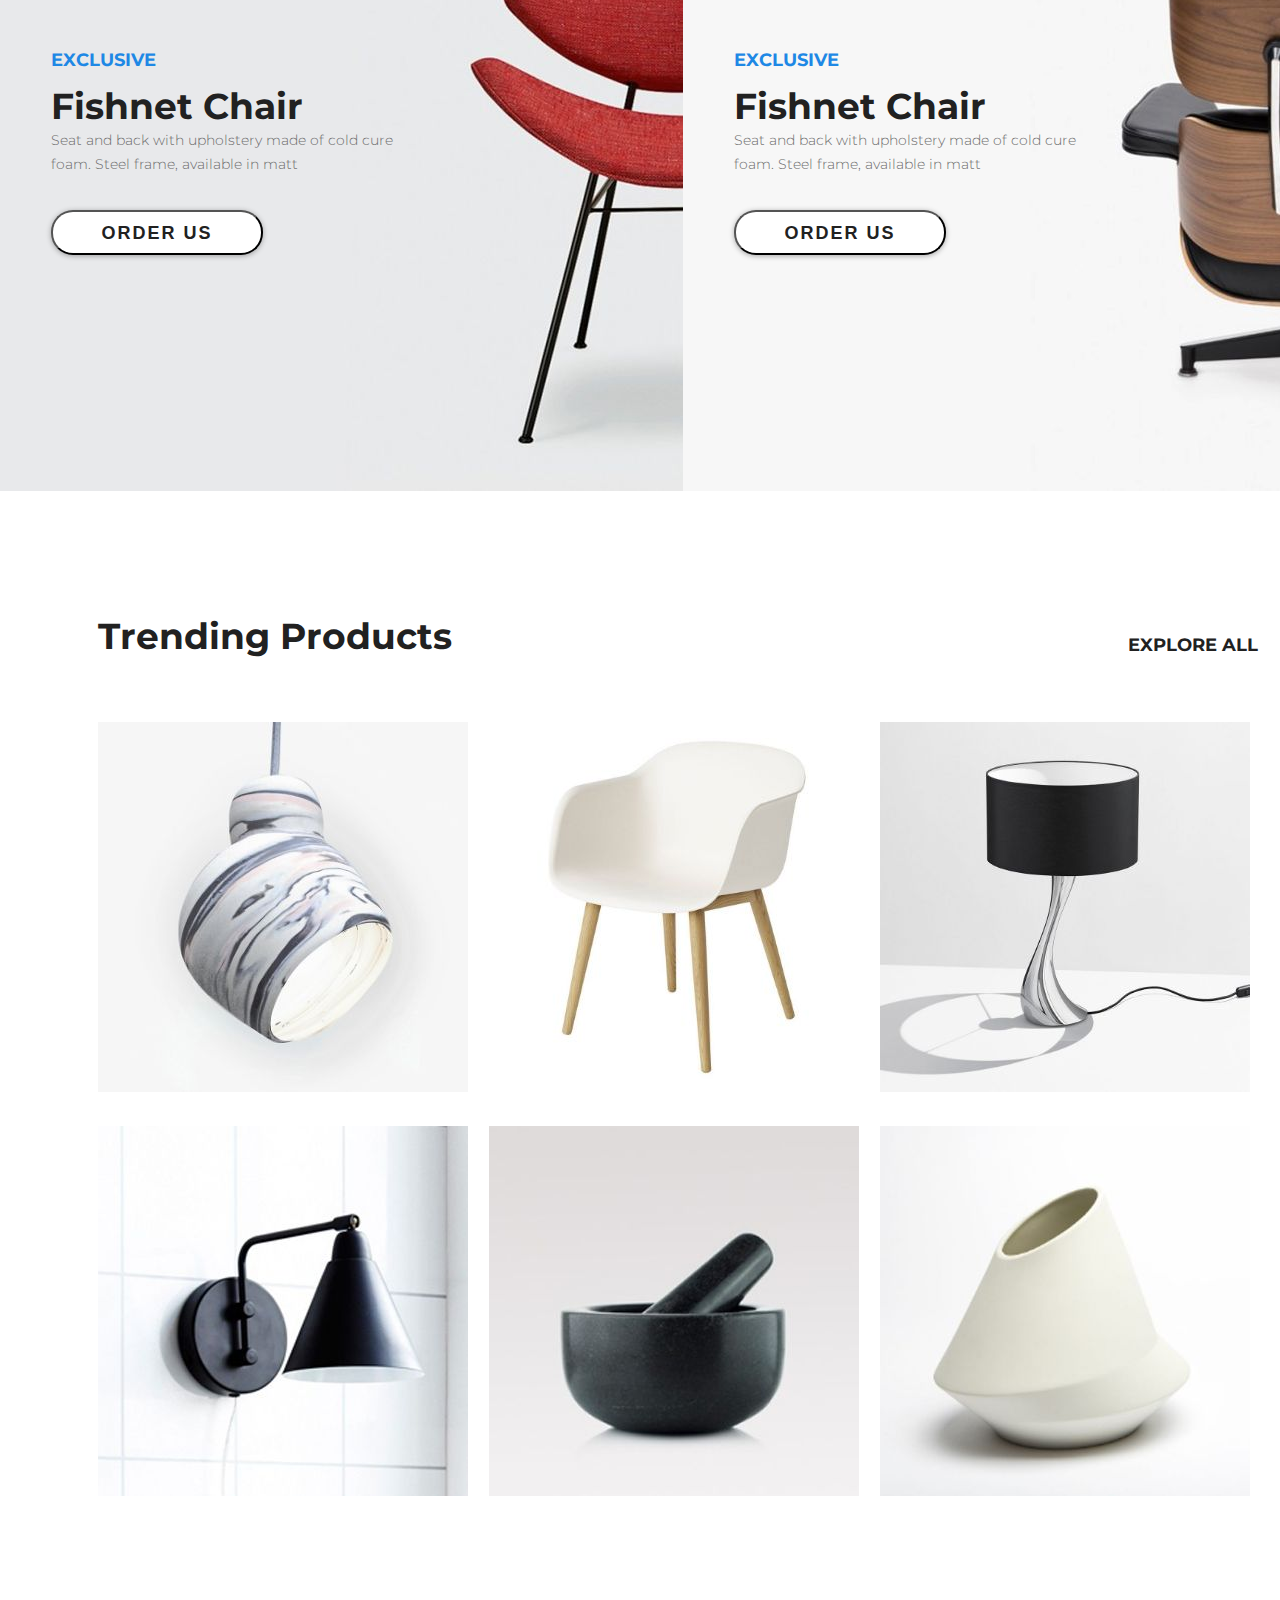
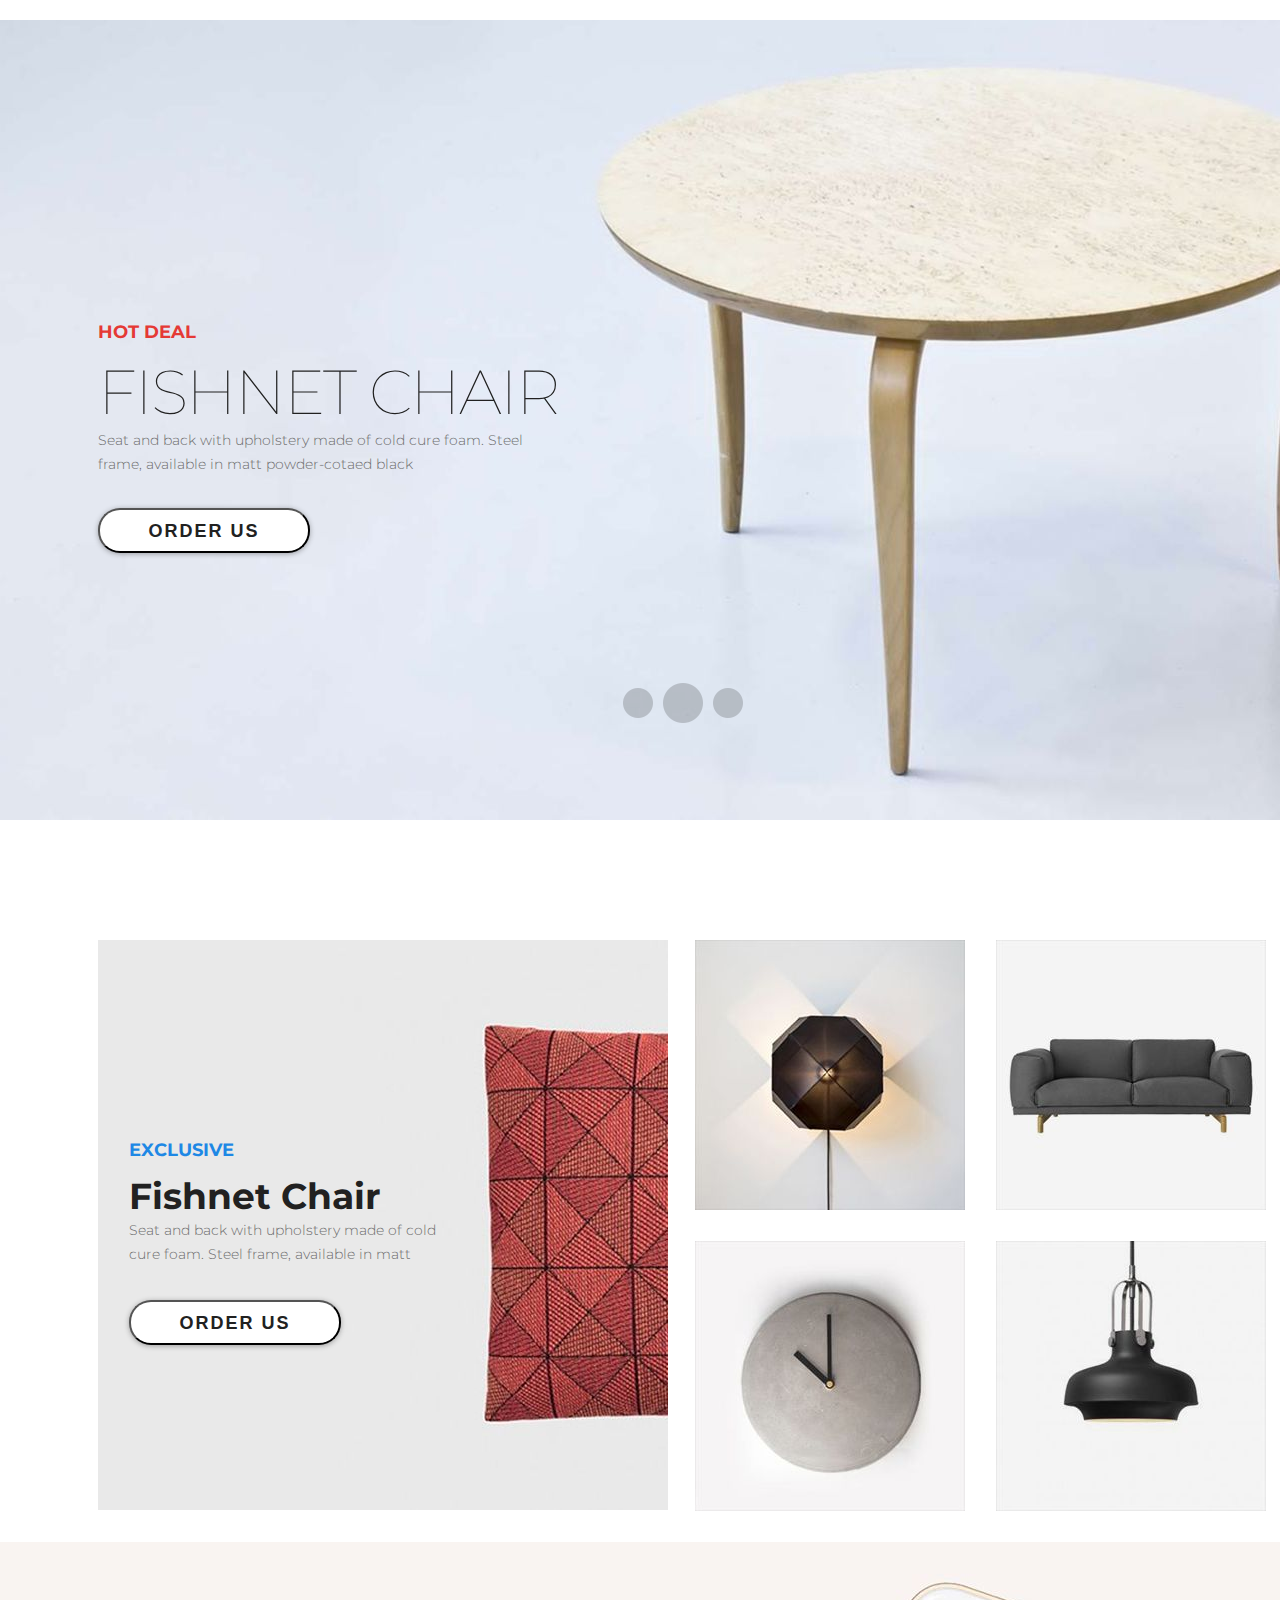
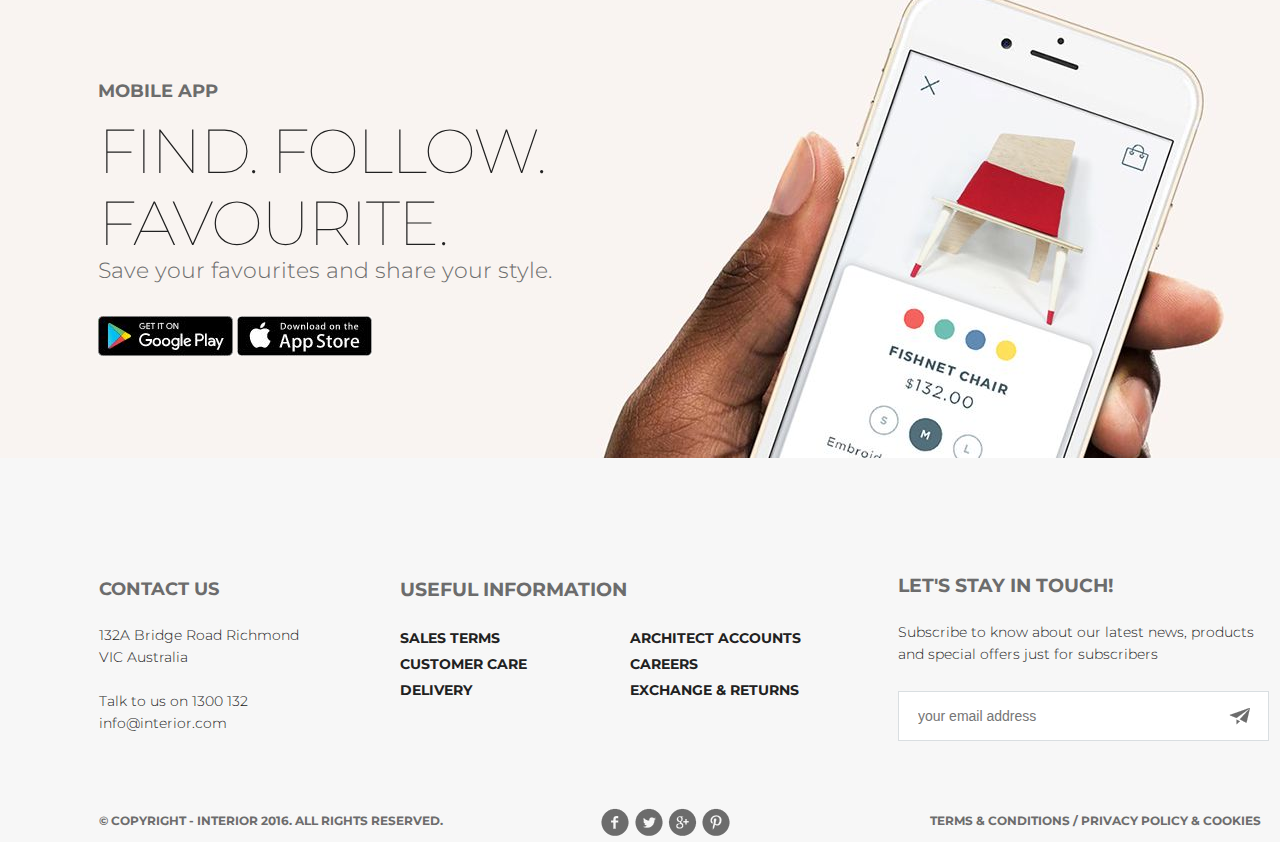
==== commit e68db7ad: "footer fix" ====
--- a/index.html
+++ b/index.html
@@ -158,17 +158,17 @@
 
                 <div class="info">
                     <h3>USEFUL INFORMATION</h3>
-                    <ul class="column1">
-                        <li>SALES TERMS</li>
-                        <li>CUSTOMER CARE</li>
-                        <li>DELIVERY</li>
-                    </ul>
+                    <div class="column1">
+                        <p>SALES TERMS</p>
+                        <p>CUSTOMER CARE</p>
+                        <p>DELIVERY</p>
+                    </div>
 
-                    <ul class="column2">
-                        <li>ARCHITECT ACCOUNTS</li>
-                        <li>CAREERS</li>
-                        <li>EXCHANGE & RETURNS</li>
-                    </ul>
+                    <div class="column2">
+                        <p>ARCHITECT ACCOUNTS</p>
+                        <p>CAREERS</p>
+                        <p>EXCHANGE & RETURNS</p>
+                    </div>
                 </div>
 
                 <div class="in-touch">
--- a/style.css
+++ b/style.css
@@ -24,19 +24,19 @@
     padding-left: 98px;
 }
 
-nav {
+ul {
     float: right;
     margin-top: 67px;
     margin-right: 21px;
 }
 
-nav li {
+ul li {
     float: left;
     list-style: none;
     text-transform: uppercase;
 }
 
-nav li a {
+ul li a {
     color: #8c8c8c;
     font-size: 14px;
     font-weight: 300;
@@ -46,7 +46,7 @@
     display: block;
 }
 
-nav li a:hover {
+ul li a:hover {
     color: #212121;
     font-weight: 700;
     border-bottom: 1px solid black;
@@ -96,7 +96,7 @@
     border-radius: 22px;
 }
 
-.text button a, .exclusive button a, .order button a {
+.text a button, .exclusive a button, .order a button {
     color: #212121;
     font-size: 18px;
     font-weight: 700;
@@ -121,10 +121,14 @@
     display: block;
 }
 
+.tabs {
+    float: left;
+}
+
 .tabs li {
     list-style: none;
-    float: left;
-    display: block;
+    display: block;
+    float: left;
 }
 
 .tabs li a {
@@ -136,7 +140,7 @@
     color: #6c6c6c;
     font-size: 36px;
     font-weight: 700;
-    margin-top: 120px;
+    margin-top: 38px;
 }
 
 .tabs li a:active {
@@ -414,22 +418,22 @@
     color: #6c6c6c;
 }
 
-footer .info ul {
+footer .info div {
     margin-top: 24px;
 }
 
-footer .info li {
+footer .info .column1 p, footer .info .column2 p {
     list-style: none;
     color: #212121;
     font-size: 14px;
     font-weight: 700;
     line-height: 26px;
+    display: block;
 }
 
 footer .info .column1 {
     float: left;
     margin-right: 103px;
-    float: left;
 }
 
 footer .info .column2 {
@@ -440,7 +444,7 @@
     width: 370px;
     float: right;
     margin-right: 98px;
-    margin-top: -25px
+    margin-top: -27px;
 }
 
 footer .in-touch h3 {
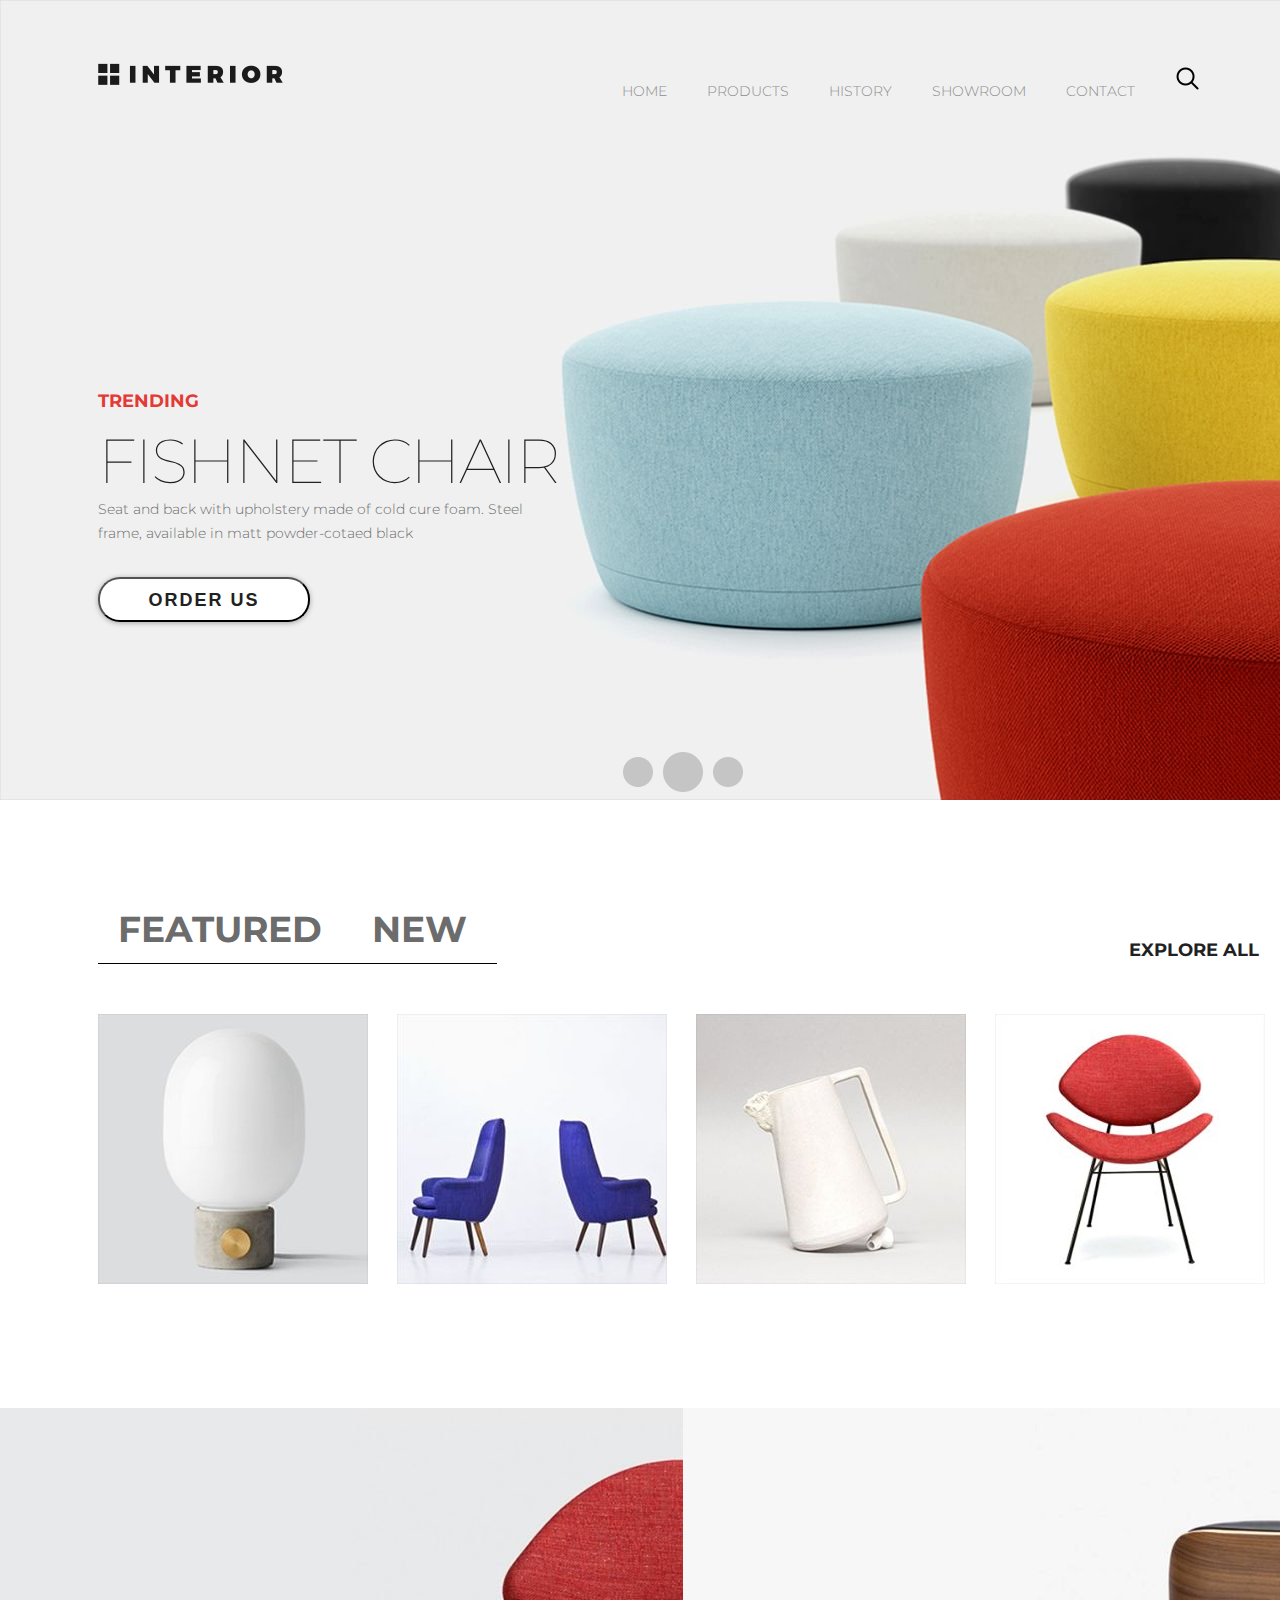
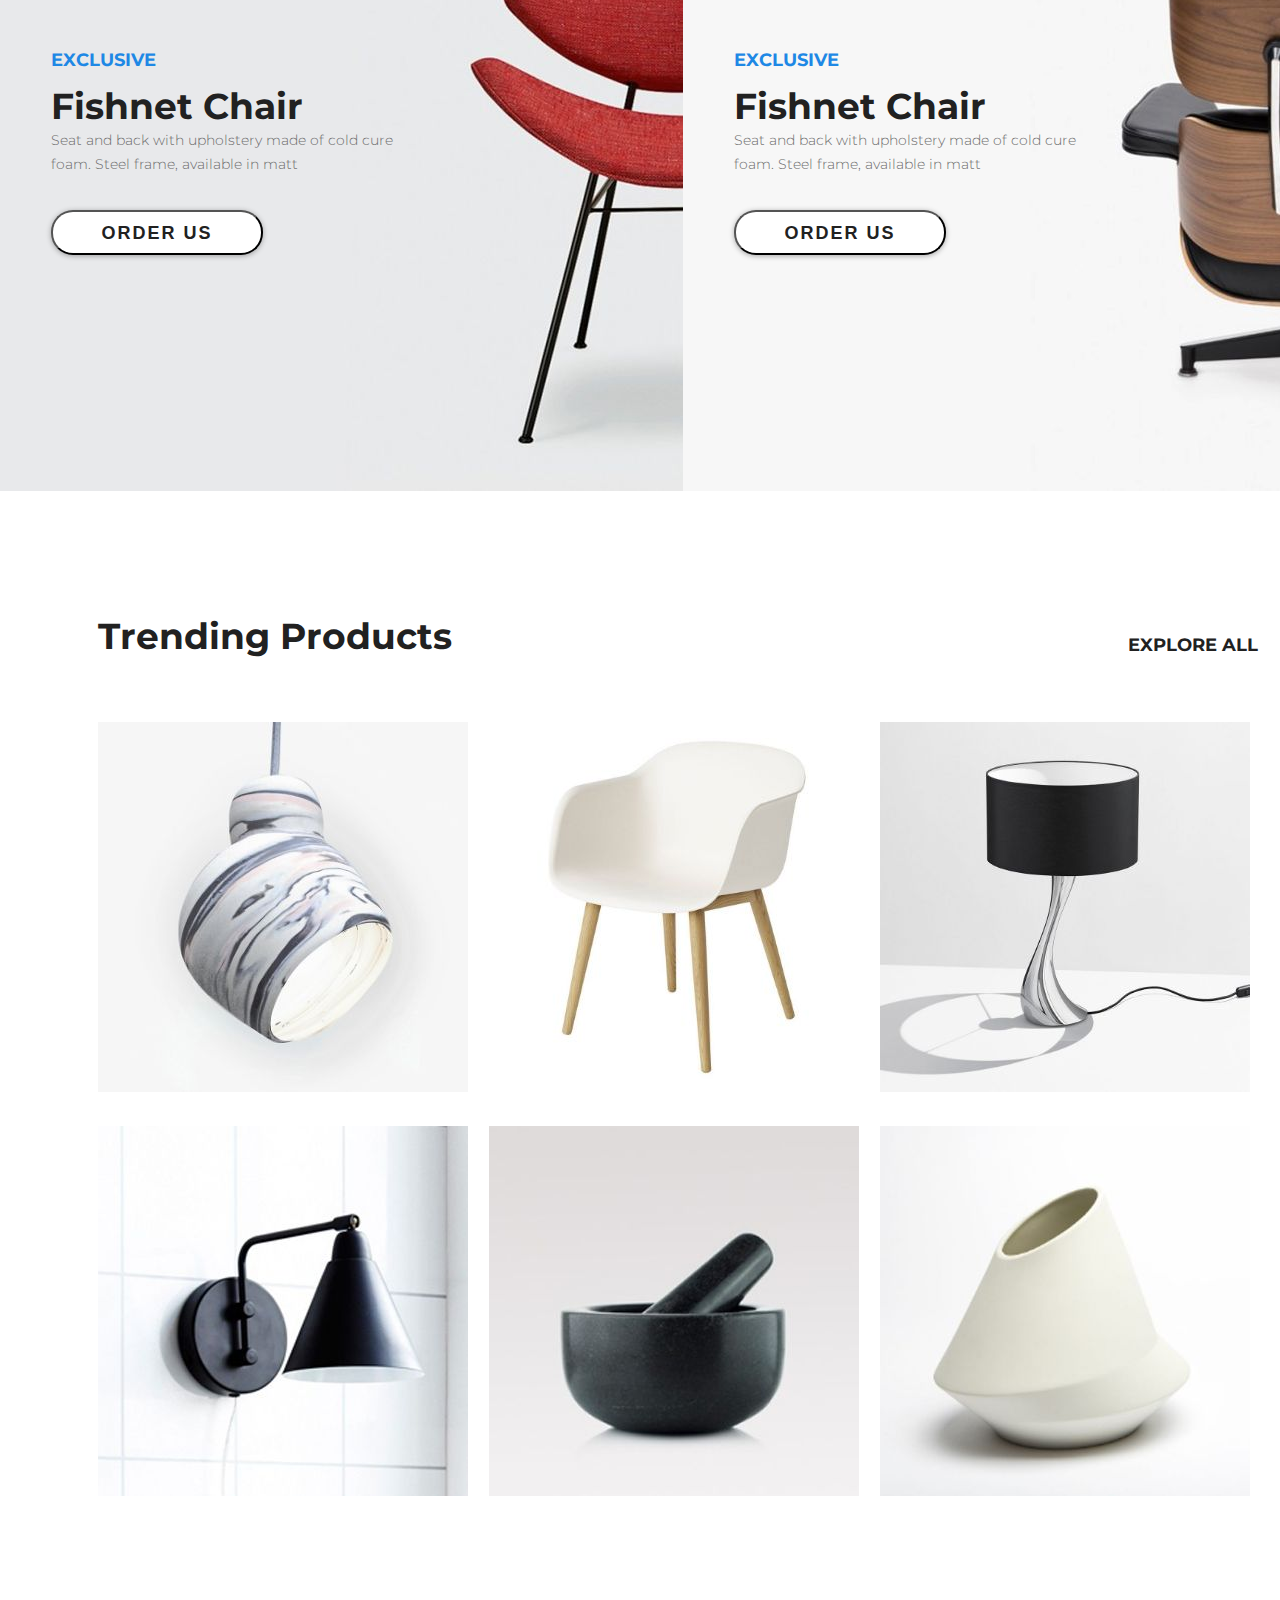
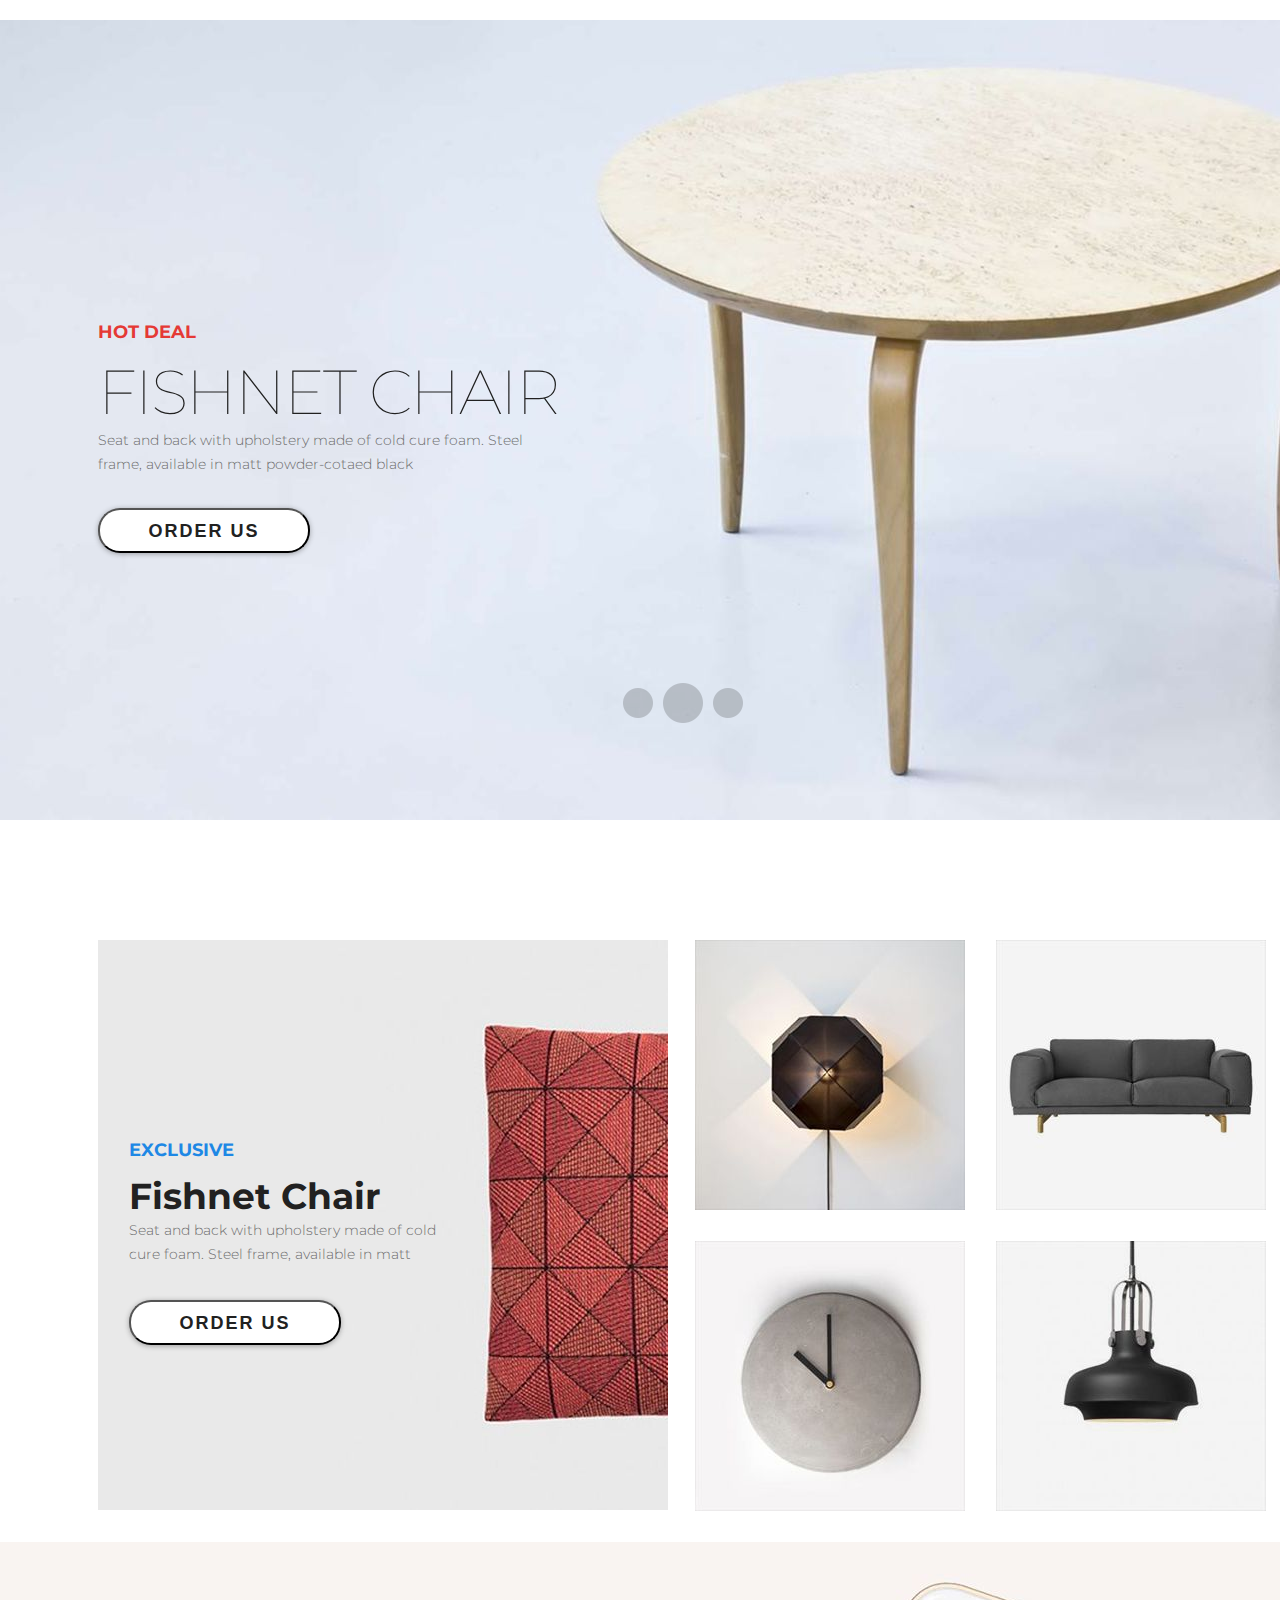
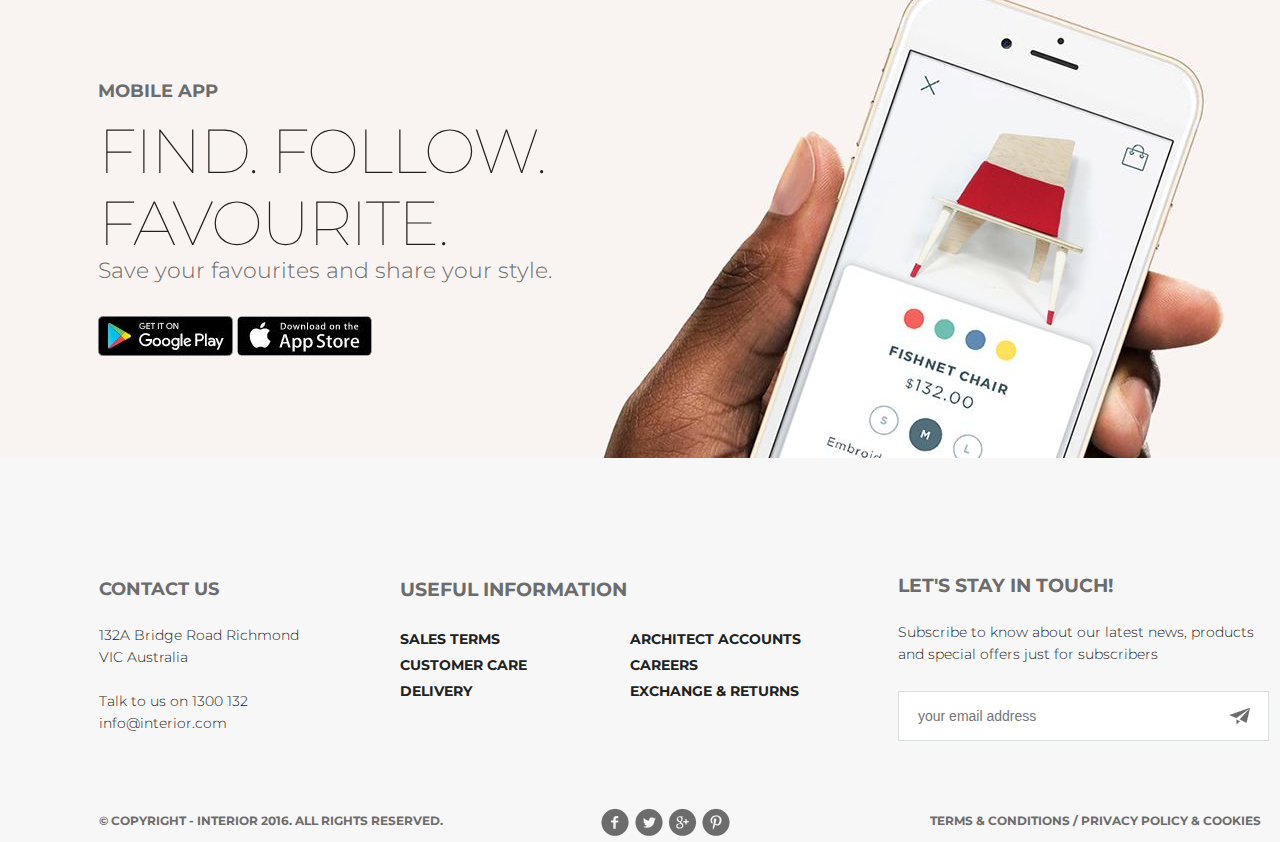
==== commit 1a076398: "button fix" ====
--- a/index.html
+++ b/index.html
@@ -23,7 +23,7 @@
                 <h3>TRENDING</h3>
                 <h1>fishnet chair</h1>
                 <p>Seat and back with upholstery made of cold cure foam. Steel frame, available in matt powder-cotaed black</p>
-                <a href="#"><button>ORDER US</button></a>
+                <button>ORDER US</button>
             </div>
             <img src="img/navi.png" alt="navi">
         </div>
@@ -81,7 +81,7 @@
                     <h4>EXCLUSIVE</h4>
                     <h2>Fishnet Chair</h2>
                     <p>Seat and back with upholstery made of cold cure foam. Steel frame, available in matt</p>
-                    <a href="#"><button>ORDER US</button></a>
+                    <button>ORDER US</button>
                 </div>
             </div>
             <div class="chair">
@@ -90,7 +90,7 @@
                     <h4>EXCLUSIVE</h4>
                     <h2>Fishnet Chair</h2>
                     <p>Seat and back with upholstery made of cold cure foam. Steel frame, available in matt</p>
-                    <a href="#"><button>ORDER US</button></a>
+                    <button>ORDER US</button>
                 </div>
             </div>
         </div>
@@ -113,7 +113,7 @@
                 <h3>HOT DEAL</h3>
                 <h1>fishnet chair</h1>
                 <p>Seat and back with upholstery made of cold cure foam. Steel frame, available in matt powder-cotaed black</p>
-                <a href="#"><button>ORDER US</button></a>
+               <button>ORDER US</button>
             </div>
             <img src="img/navi.png" alt="navi">
         </div>
@@ -126,7 +126,7 @@
                     <h4>EXCLUSIVE</h4>
                     <h2>Fishnet Chair</h2>
                     <p>Seat and back with upholstery made of cold cure foam. Steel frame, available in matt</p>
-                    <a href="#"><button>ORDER US</button></a>
+                    <button>ORDER US</button>
                 </div>
             </div>
 
--- a/style.css
+++ b/style.css
@@ -94,9 +94,6 @@
     width: 212px;
     height: 45px;
     border-radius: 22px;
-}
-
-.text a button, .exclusive a button, .order a button {
     color: #212121;
     font-size: 18px;
     font-weight: 700;
@@ -419,11 +416,10 @@
 }
 
 footer .info div {
-    margin-top: 24px;
+    margin-top: 25px;
 }
 
 footer .info .column1 p, footer .info .column2 p {
-    list-style: none;
     color: #212121;
     font-size: 14px;
     font-weight: 700;
@@ -583,9 +579,6 @@
     height: 71px;
     border-radius: 40px;
     margin-bottom: 50px;
-}
-
-.description button a {
     color: white;
     font-size: 18px;
     font-weight: 700;
